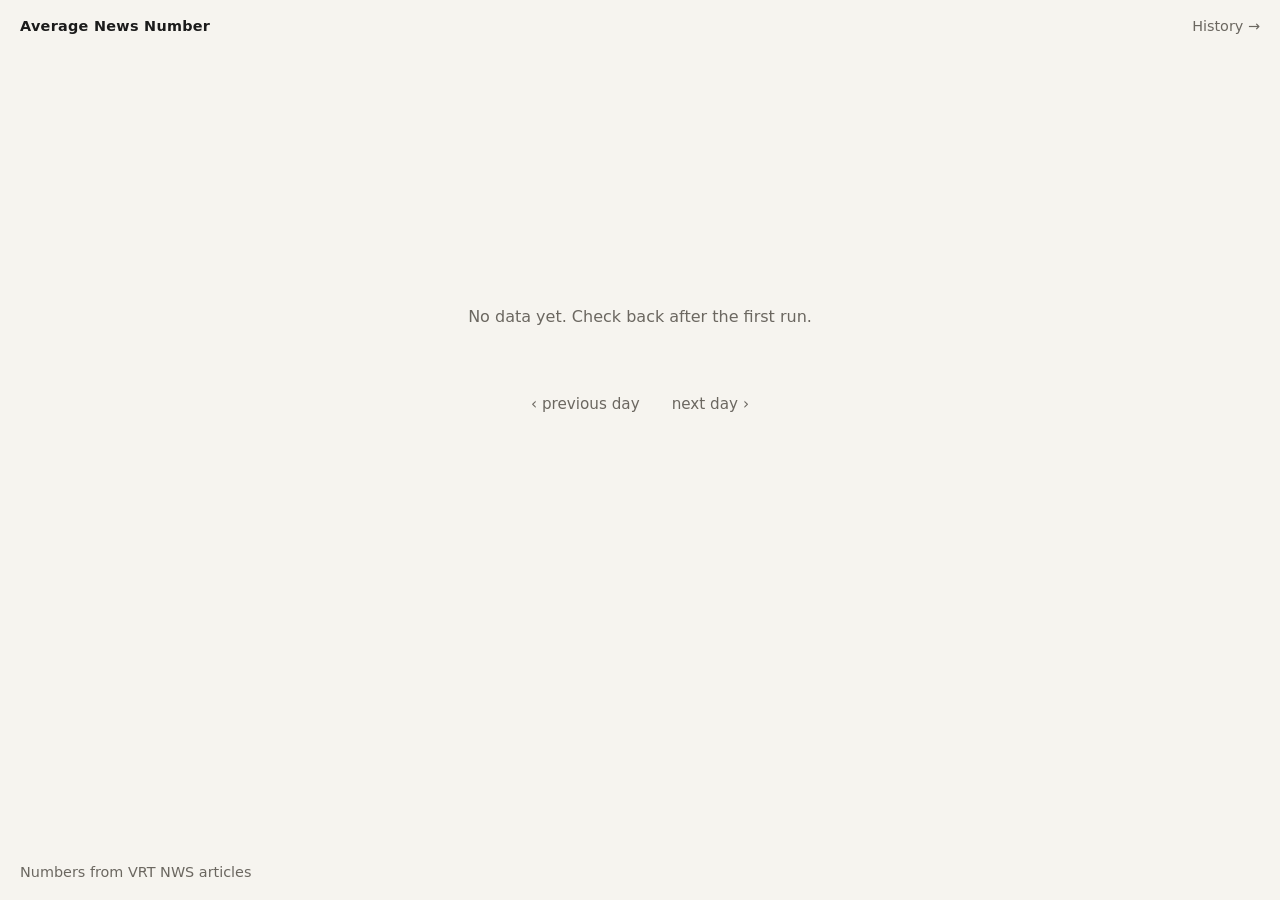
==== site/index.html @ bfc3933e "first commit" ====
<!doctype html>
<html lang="en">
<head>
  <meta charset="utf-8">
  <meta name="viewport" content="width=device-width, initial-scale=1">
  <title>Average News Number</title>
  <meta name="description" content="The average of every number mentioned in the VRT NWS news, day by day.">
  <link rel="icon" href="data:image/svg+xml,<svg xmlns='http://www.w3.org/2000/svg' viewBox='0 0 100 100'><text y='.9em' font-size='90'>#</text></svg>">
  <link rel="stylesheet" href="style.css">
</head>
<body>
  <header class="site">
    <a class="brand" href="./">Average News Number</a>
    <a href="history.html">History →</a>
  </header>

  <main>
    <section class="hero" aria-live="polite">
      <p class="label" id="label">Loading…</p>
      <div class="number-row">
        <p class="big-number tabular" id="mean"></p>
        <button class="info-button" id="info" type="button" aria-label="Where does this number come from?" title="Where does this number come from?" hidden>i</button>
      </div>
      <p class="median" id="median"></p>
      <nav class="day-nav" aria-label="Other days" id="day-nav" hidden>
        <a id="prev" href="#">‹ previous day</a>
        <a id="next" href="#">next day ›</a>
      </nav>
      <p class="today-note" id="today-note"></p>
    </section>
  </main>

  <footer class="site">
    <span>Numbers from <a href="https://www.vrt.be/vrtnws/nl/">VRT NWS</a> articles</span>
    <span id="updated"></span>
  </footer>

  <dialog id="dialog" aria-labelledby="dialog-title">
    <div class="dialog-head">
      <h2 id="dialog-title">Where does this number come from?</h2>
      <button class="close-button" id="close" type="button" aria-label="Close">×</button>
    </div>
    <div class="dialog-body" id="dialog-body"></div>
  </dialog>

  <script src="common.js"></script>
  <script>
    const $ = (id) => document.getElementById(id);

    function dayLink(day) {
      return day ? `?date=${day.date}` : "#";
    }

    function setNav(anchor, day) {
      anchor.href = dayLink(day);
      anchor.setAttribute("aria-disabled", day ? "false" : "true");
      anchor.tabIndex = day ? 0 : -1;
    }

    function explanation(day, isPartial) {
      return el("p", {},
        `Every news article published on VRT NWS ${isPartial ? "so far today" : `on ${formatDay(day.date)}`} is read once, as soon as it appears. ` +
        "Every number in its headline and text is collected: digits (12, 10.000, 3,5), Dutch and English number words " +
        "(drie, tweeëntwintig, honderd, twenty-one) and amounts such as “2 miljard”. ",
        el("strong", {}, `${formatNumber(day.numbers)} numbers from ${day.articles} articles`),
        ` give a mean (sum ÷ count) of ${formatNumber(day.mean)} and a median (the middle value) of ${formatNumber(day.median)}.`,
      );
    }

    async function openInfo(day, isPartial) {
      const body = $("dialog-body");
      body.replaceChildren(explanation(day, isPartial), el("p", {}, "Loading articles…"));
      $("dialog").showModal();
      try {
        const data = await loadDay(day.date);
        const list = el("ol", { class: "articles" });
        for (const article of data.articles) {
          const chips = el("div", { class: "chips" });
          if (article.numbers.length === 0) chips.append(el("span", { class: "chip none" }, "no numbers"));
          for (const n of article.numbers) {
            chips.append(el("span", { class: "chip", title: formatNumber(n.v) }, n.t));
          }
          list.append(el("li", {},
            el("div", { class: "meta" }, `${article.published ? formatTime(article.published) : ""} · ${article.numbers.length} numbers`),
            el("a", { class: "title", href: article.url, target: "_blank", rel: "noopener" }, article.title || article.url),
            chips,
          ));
        }
        body.replaceChildren(explanation(day, isPartial), list);
      } catch (error) {
        body.lastChild.textContent = "Could not load the articles for this day.";
      }
    }

    async function render() {
      let summary;
      try {
        summary = await loadSummary();
      } catch {
        $("label").textContent = "No data yet. Check back after the first run.";
        return;
      }

      const today = todayInBrussels();
      const days = summary.days.filter((d) => d.numbers > 0);
      const requested = new URLSearchParams(location.search).get("date");
      const complete = days.filter((d) => d.date < today);
      const day = days.find((d) => d.date === requested) || complete.at(-1) || days.at(-1);

      if (!day) {
        $("label").textContent = "No data yet. Check back after the first run.";
        return;
      }

      const isPartial = day.date >= today;
      const isLatest = day === complete.at(-1);
      $("label").textContent = isPartial
        ? "The average number in today’s VRT NWS news, so far"
        : `The average number in the VRT NWS news ${isLatest ? "yesterday, " : "on "}${formatDay(day.date)}`;

      const meanText = formatNumber(day.mean);
      $("mean").textContent = meanText;
      $("mean").style.setProperty("--big-size", `min(13rem, ${Math.round(150 / Math.max(meanText.length, 5))}vw)`);
      $("median").replaceChildren("median ", el("strong", { class: "tabular" }, formatNumber(day.median)));
      document.title = `${meanText} · Average News Number`;

      const index = days.indexOf(day);
      setNav($("prev"), days[index - 1]);
      setNav($("next"), days[index + 1]);
      $("day-nav").hidden = days.length < 2;

      const todayStats = days.find((d) => d.date === today);
      if (!isPartial && todayStats) {
        $("today-note").replaceChildren("Today so far: ", el("a", { href: `?date=${today}` }, formatNumber(todayStats.mean)));
      }

      $("info").hidden = false;
      $("info").onclick = () => openInfo(day, isPartial);
      if (summary.updated_at) {
        $("updated").textContent = `Last new article ${formatDay(summary.updated_at.slice(0, 10), { day: "numeric", month: "short" })}, ${formatTime(summary.updated_at)}`;
      }
    }

    $("close").onclick = () => $("dialog").close();
    $("dialog").addEventListener("click", (event) => {
      if (event.target === $("dialog")) $("dialog").close();
    });
    render();
  </script>
</body>
</html>
---- site/style.css ----
:root {
  --bg: #f6f4ef;
  --surface: #ffffff;
  --text: #1b1b1b;
  --muted: #6b6760;
  --line: #e2ded5;
  --accent: #d6402b;
  --chip: #efebe2;
  color-scheme: light;
}

@media (prefers-color-scheme: dark) {
  :root {
    --bg: #141414;
    --surface: #1e1e1e;
    --text: #f1eee8;
    --muted: #a19c93;
    --line: #333130;
    --accent: #ff6a52;
    --chip: #2a2826;
    color-scheme: dark;
  }
}

* { box-sizing: border-box; }

html, body { margin: 0; }

body {
  background: var(--bg);
  color: var(--text);
  font-family: system-ui, -apple-system, "Segoe UI", Roboto, sans-serif;
  line-height: 1.5;
  min-height: 100vh;
  display: flex;
  flex-direction: column;
}

a { color: inherit; }

.tabular { font-variant-numeric: tabular-nums; }

header.site, footer.site {
  display: flex;
  justify-content: space-between;
  align-items: center;
  gap: 1rem;
  padding: 1rem 1.25rem;
  font-size: 0.9rem;
  color: var(--muted);
}

header.site a, footer.site a { text-decoration: none; }
header.site a:hover, footer.site a:hover { color: var(--text); }
.brand { font-weight: 600; color: var(--text); letter-spacing: 0.02em; }

main {
  flex: 1;
  width: 100%;
  max-width: 64rem;
  margin: 0 auto;
  padding: 0 1rem 3rem;
}

/* --- index --------------------------------------------------------------- */

.hero {
  min-height: 70vh;
  display: flex;
  flex-direction: column;
  align-items: center;
  justify-content: center;
  text-align: center;
  gap: 0.75rem;
}

.hero .label {
  margin: 0;
  color: var(--muted);
  font-size: 1rem;
}

.big-number {
  margin: 0;
  font-weight: 700;
  line-height: 1;
  letter-spacing: -0.04em;
  font-size: var(--big-size, clamp(4rem, 22vw, 13rem));
  overflow-wrap: anywhere;
}

.number-row {
  display: inline-flex;
  align-items: flex-start;
  gap: 0.5rem;
  max-width: 100%;
}

.info-button {
  flex: none;
  width: 2.25rem;
  height: 2.25rem;
  margin-top: 0.4rem;
  border-radius: 50%;
  border: 1px solid var(--line);
  background: var(--surface);
  color: var(--muted);
  font: italic 600 1.1rem Georgia, serif;
  cursor: pointer;
}
.info-button:hover, .info-button:focus-visible { color: var(--accent); border-color: var(--accent); }

.median { margin: 0; font-size: 1.25rem; color: var(--muted); }
.median strong { color: var(--text); }

.day-nav {
  display: flex;
  align-items: center;
  gap: 1rem;
  margin-top: 1.5rem;
  color: var(--muted);
  font-size: 0.95rem;
}
.day-nav a { text-decoration: none; padding: 0.25rem 0.5rem; }
.day-nav a[aria-disabled="true"] { visibility: hidden; }

.today-note { margin: 0; font-size: 0.9rem; color: var(--muted); }

/* --- dialog -------------------------------------------------------------- */

dialog {
  width: min(48rem, calc(100vw - 2rem));
  max-height: calc(100vh - 2rem);
  padding: 0;
  border: 1px solid var(--line);
  border-radius: 12px;
  background: var(--surface);
  color: var(--text);
}
dialog::backdrop { background: rgb(0 0 0 / 0.45); }

.dialog-head {
  position: sticky;
  top: 0;
  display: flex;
  justify-content: space-between;
  align-items: center;
  gap: 1rem;
  padding: 1rem 1.25rem;
  background: var(--surface);
  border-bottom: 1px solid var(--line);
}
.dialog-head h2 { margin: 0; font-size: 1.1rem; }
.close-button {
  border: 0;
  background: none;
  color: var(--muted);
  font-size: 1.5rem;
  line-height: 1;
  cursor: pointer;
}

.dialog-body { padding: 1rem 1.25rem 1.5rem; }
.dialog-body > p { margin-top: 0; color: var(--muted); }

.articles { list-style: none; margin: 1.5rem 0 0; padding: 0; }
.articles li { padding: 0.9rem 0; border-top: 1px solid var(--line); }
.articles .meta { font-size: 0.8rem; color: var(--muted); }
.articles a.title { font-weight: 600; text-decoration: none; }
.articles a.title:hover { text-decoration: underline; }

.chips { display: flex; flex-wrap: wrap; gap: 0.3rem; margin-top: 0.45rem; }
.chip {
  padding: 0.05rem 0.5rem;
  border-radius: 999px;
  background: var(--chip);
  font-size: 0.8rem;
  font-variant-numeric: tabular-nums;
}
.chip.none { background: none; padding-left: 0; color: var(--muted); }

/* --- history ------------------------------------------------------------- */

h1.page-title { font-size: clamp(1.75rem, 5vw, 2.5rem); margin: 1.5rem 0 0.25rem; }
.lede { margin: 0 0 2rem; color: var(--muted); }

.records {
  display: grid;
  grid-template-columns: repeat(auto-fit, minmax(15rem, 1fr));
  gap: 1rem;
}

.record {
  margin: 0;
  padding: 1.1rem 1.25rem;
  border: 1px solid var(--line);
  border-radius: 12px;
  background: var(--surface);
  min-width: 0;
}
.record h2 {
  margin: 0;
  font-size: 0.8rem;
  font-weight: 600;
  text-transform: uppercase;
  letter-spacing: 0.06em;
  color: var(--muted);
}
.record .value {
  margin: 0.35rem 0;
  font-size: clamp(1.6rem, 5vw, 2.25rem);
  font-weight: 700;
  line-height: 1.15;
  overflow-wrap: anywhere;
}
.record .context { margin: 0; font-size: 0.9rem; color: var(--muted); }
.record .context a { color: var(--text); }

.table-wrap { overflow-x: auto; margin-top: 2.5rem; }
table { width: 100%; border-collapse: collapse; font-size: 0.95rem; }
th, td { padding: 0.55rem 0.75rem; text-align: right; border-bottom: 1px solid var(--line); white-space: nowrap; }
th:first-child, td:first-child { text-align: left; }
th { font-size: 0.8rem; font-weight: 600; color: var(--muted); text-transform: uppercase; letter-spacing: 0.05em; }
td a { text-decoration: none; }
td a:hover { text-decoration: underline; }
tr.partial td { color: var(--muted); }

.empty { color: var(--muted); text-align: center; padding: 4rem 0; }
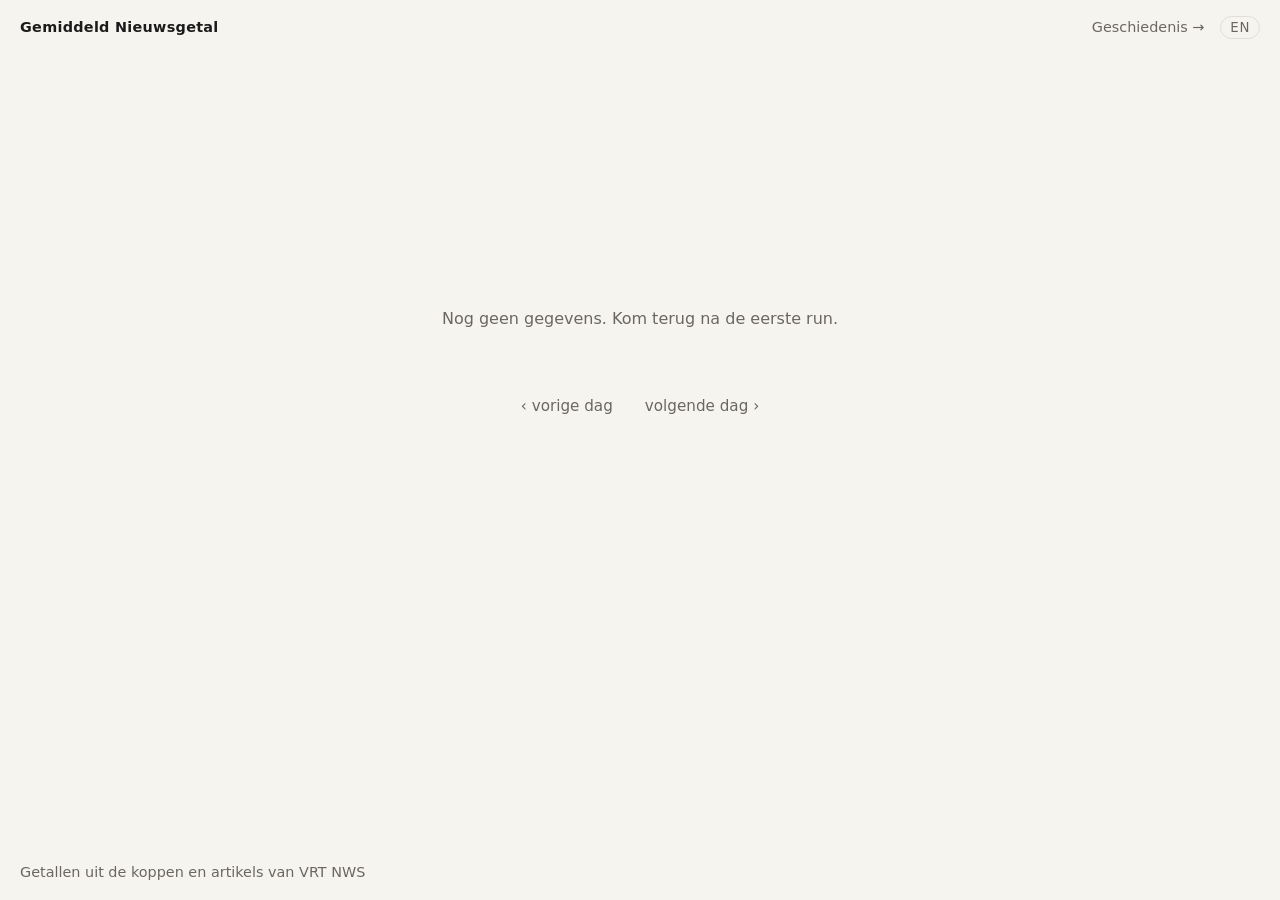
==== commit ec48c56c: "update" ====
--- a/site/index.html
+++ b/site/index.html
@@ -1,44 +1,47 @@
 <!doctype html>
-<html lang="en">
+<html lang="nl">
 <head>
   <meta charset="utf-8">
   <meta name="viewport" content="width=device-width, initial-scale=1">
-  <title>Average News Number</title>
-  <meta name="description" content="The average of every number mentioned in the VRT NWS news, day by day.">
+  <title>Gemiddeld Nieuwsgetal</title>
+  <meta name="description" content="Het gemiddelde van alle getallen in de koppen op de voorpagina van VRT NWS, dag per dag.">
   <link rel="icon" href="data:image/svg+xml,<svg xmlns='http://www.w3.org/2000/svg' viewBox='0 0 100 100'><text y='.9em' font-size='90'>#</text></svg>">
   <link rel="stylesheet" href="style.css">
 </head>
 <body>
   <header class="site">
-    <a class="brand" href="./">Average News Number</a>
-    <a href="history.html">History →</a>
+    <a class="brand" href="./" data-i18n="brand">Gemiddeld Nieuwsgetal</a>
+    <div class="header-links">
+      <a href="history.html" data-i18n="historyLink">Geschiedenis →</a>
+      <button class="lang-toggle" id="lang" type="button">EN</button>
+    </div>
   </header>
 
   <main>
     <section class="hero" aria-live="polite">
-      <p class="label" id="label">Loading…</p>
+      <p class="label" id="label" data-i18n="loading">Laden…</p>
       <div class="number-row">
         <p class="big-number tabular" id="mean"></p>
-        <button class="info-button" id="info" type="button" aria-label="Where does this number come from?" title="Where does this number come from?" hidden>i</button>
+        <button class="info-button" id="info" type="button" data-i18n-label="infoTitle" hidden>i</button>
       </div>
       <p class="median" id="median"></p>
-      <nav class="day-nav" aria-label="Other days" id="day-nav" hidden>
-        <a id="prev" href="#">‹ previous day</a>
-        <a id="next" href="#">next day ›</a>
+      <nav class="day-nav" id="day-nav" data-i18n-label="otherDays" hidden>
+        <a id="prev" href="#" data-i18n="prevDay">‹ vorige dag</a>
+        <a id="next" href="#" data-i18n="nextDay">volgende dag ›</a>
       </nav>
       <p class="today-note" id="today-note"></p>
     </section>
   </main>
 
   <footer class="site">
-    <span>Numbers from <a href="https://www.vrt.be/vrtnws/nl/">VRT NWS</a> articles</span>
+    <span><span data-i18n="footerSource">Getallen uit de koppen en artikels van</span> <a href="https://www.vrt.be/vrtnws/nl/">VRT NWS</a></span>
     <span id="updated"></span>
   </footer>
 
   <dialog id="dialog" aria-labelledby="dialog-title">
     <div class="dialog-head">
-      <h2 id="dialog-title">Where does this number come from?</h2>
-      <button class="close-button" id="close" type="button" aria-label="Close">×</button>
+      <h2 id="dialog-title" data-i18n="infoTitle">Waar komt dit getal vandaan?</h2>
+      <button class="close-button" id="close" type="button" data-i18n-label="close">×</button>
     </div>
     <div class="dialog-body" id="dialog-body"></div>
   </dialog>
@@ -47,82 +50,94 @@
   <script>
     const $ = (id) => document.getElementById(id);
 
-    function dayLink(day) {
-      return day ? `?date=${day.date}` : "#";
-    }
-
     function setNav(anchor, day) {
-      anchor.href = dayLink(day);
+      anchor.href = day ? `?date=${day.date}` : "#";
       anchor.setAttribute("aria-disabled", day ? "false" : "true");
       anchor.tabIndex = day ? 0 : -1;
     }
 
-    function explanation(day, isPartial) {
-      return el("p", {},
-        `Every news article published on VRT NWS ${isPartial ? "so far today" : `on ${formatDay(day.date)}`} is read once, as soon as it appears. ` +
-        "Every number in its headline and text is collected: digits (12, 10.000, 3,5), Dutch and English number words " +
-        "(drie, tweeëntwintig, honderd, twenty-one) and amounts such as “2 miljard”. ",
-        el("strong", {}, `${formatNumber(day.numbers)} numbers from ${day.articles} articles`),
-        ` give a mean (sum ÷ count) of ${formatNumber(day.mean)} and a median (the middle value) of ${formatNumber(day.median)}.`,
-      );
+    // One <li> per headline or article: time, link, and the numbers found in it.
+    function itemList(items, timeField) {
+      const list = el("ol", { class: "articles" });
+      for (const item of items) {
+        const chips = el("div", { class: "chips" });
+        if (item.numbers.length === 0) chips.append(el("span", { class: "chip none" }, t("noNumbers")));
+        for (const n of item.numbers) {
+          chips.append(el("span", { class: "chip", title: formatNumber(n.v) }, n.t));
+        }
+        const time = item[timeField] || item.first_seen;
+        list.append(el("li", {},
+          el("div", { class: "meta" }, `${time ? formatTime(time) : ""} · ${t("numbers", item.numbers.length)}`),
+          el("a", { class: "title", href: item.url, target: "_blank", rel: "noopener" }, item.title || item.url),
+          chips,
+        ));
+      }
+      return list;
     }
 
     async function openInfo(day, isPartial) {
+      const h = day.headlines;
+      const a = day.articles;
       const body = $("dialog-body");
-      body.replaceChildren(explanation(day, isPartial), el("p", {}, "Loading articles…"));
+      const status = el("p", {}, t("loadingDay"));
+      body.replaceChildren(
+        el("p", {},
+          t("headlinesExplained", isPartial, formatDay(day.date)),
+          el("strong", {}, t("headlinesTotals", t("numbers", h.numbers), h.count)),
+          t("statsSentence", formatNumber(h.mean), formatNumber(h.median)),
+        ),
+        status,
+      );
       $("dialog").showModal();
       try {
         const data = await loadDay(day.date);
-        const list = el("ol", { class: "articles" });
-        for (const article of data.articles) {
-          const chips = el("div", { class: "chips" });
-          if (article.numbers.length === 0) chips.append(el("span", { class: "chip none" }, "no numbers"));
-          for (const n of article.numbers) {
-            chips.append(el("span", { class: "chip", title: formatNumber(n.v) }, n.t));
-          }
-          list.append(el("li", {},
-            el("div", { class: "meta" }, `${article.published ? formatTime(article.published) : ""} · ${article.numbers.length} numbers`),
-            el("a", { class: "title", href: article.url, target: "_blank", rel: "noopener" }, article.title || article.url),
-            chips,
-          ));
-        }
-        body.replaceChildren(explanation(day, isPartial), list);
-      } catch (error) {
-        body.lastChild.textContent = "Could not load the articles for this day.";
+        const articles = a.numbers
+          ? [el("p", {}, t("articlesExplained", a.count, t("numbers", a.numbers), formatNumber(a.mean), formatNumber(a.median))),
+             itemList(data.articles || [], "published")]
+          : [el("p", {}, t("articlesNone"))];
+        status.replaceWith(
+          el("h3", {}, t("headlinesHeading")),
+          itemList(data.headlines || [], "first_seen"),
+          el("h3", {}, t("articlesHeading")),
+          ...articles,
+        );
+      } catch {
+        status.textContent = t("loadError");
       }
     }
 
     async function render() {
+      if ($("dialog").open) $("dialog").close();
       let summary;
       try {
         summary = await loadSummary();
       } catch {
-        $("label").textContent = "No data yet. Check back after the first run.";
+        $("label").textContent = t("noData");
         return;
       }
 
       const today = todayInBrussels();
-      const days = summary.days.filter((d) => d.numbers > 0);
+      const days = summary.days.filter((d) => d.headlines.numbers > 0);
       const requested = new URLSearchParams(location.search).get("date");
       const complete = days.filter((d) => d.date < today);
       const day = days.find((d) => d.date === requested) || complete.at(-1) || days.at(-1);
 
       if (!day) {
-        $("label").textContent = "No data yet. Check back after the first run.";
+        $("label").textContent = t("noData");
         return;
       }
 
       const isPartial = day.date >= today;
-      const isLatest = day === complete.at(-1);
+      const isYesterday = day === complete.at(-1);
       $("label").textContent = isPartial
-        ? "The average number in today’s VRT NWS news, so far"
-        : `The average number in the VRT NWS news ${isLatest ? "yesterday, " : "on "}${formatDay(day.date)}`;
+        ? t("labelToday")
+        : t(isYesterday ? "labelYesterday" : "labelDay", formatDay(day.date));
 
-      const meanText = formatNumber(day.mean);
+      const meanText = formatNumber(day.headlines.mean);
       $("mean").textContent = meanText;
       $("mean").style.setProperty("--big-size", `min(13rem, ${Math.round(150 / Math.max(meanText.length, 5))}vw)`);
-      $("median").replaceChildren("median ", el("strong", { class: "tabular" }, formatNumber(day.median)));
-      document.title = `${meanText} · Average News Number`;
+      $("median").replaceChildren(`${t("median")} `, el("strong", { class: "tabular" }, formatNumber(day.headlines.median)));
+      document.title = `${meanText} · ${t("brand")}`;
 
       const index = days.indexOf(day);
       setNav($("prev"), days[index - 1]);
@@ -130,14 +145,15 @@
       $("day-nav").hidden = days.length < 2;
 
       const todayStats = days.find((d) => d.date === today);
-      if (!isPartial && todayStats) {
-        $("today-note").replaceChildren("Today so far: ", el("a", { href: `?date=${today}` }, formatNumber(todayStats.mean)));
-      }
+      $("today-note").replaceChildren(...(!isPartial && todayStats
+        ? [t("todaySoFar"), el("a", { href: `?date=${today}` }, formatNumber(todayStats.headlines.mean))]
+        : []));
 
       $("info").hidden = false;
       $("info").onclick = () => openInfo(day, isPartial);
       if (summary.updated_at) {
-        $("updated").textContent = `Last new article ${formatDay(summary.updated_at.slice(0, 10), { day: "numeric", month: "short" })}, ${formatTime(summary.updated_at)}`;
+        const when = `${formatDay(summary.updated_at.slice(0, 10), { day: "numeric", month: "short" })}, ${formatTime(summary.updated_at)}`;
+        $("updated").textContent = t("lastUpdate", when);
       }
     }
 
@@ -145,7 +161,7 @@
     $("dialog").addEventListener("click", (event) => {
       if (event.target === $("dialog")) $("dialog").close();
     });
-    render();
+    setupLanguage(render);
   </script>
 </body>
 </html>
--- a/site/style.css
+++ b/site/style.css
@@ -54,6 +54,21 @@
 header.site a:hover, footer.site a:hover { color: var(--text); }
 .brand { font-weight: 600; color: var(--text); letter-spacing: 0.02em; }
 
+.header-links { display: flex; align-items: center; gap: 1rem; }
+
+.lang-toggle {
+  padding: 0.2rem 0.55rem;
+  border: 1px solid var(--line);
+  border-radius: 999px;
+  background: none;
+  color: var(--muted);
+  font: 600 0.75rem/1.4 inherit;
+  font-family: inherit;
+  letter-spacing: 0.06em;
+  cursor: pointer;
+}
+.lang-toggle:hover, .lang-toggle:focus-visible { color: var(--text); border-color: var(--muted); }
+
 main {
   flex: 1;
   width: 100%;
@@ -162,8 +177,10 @@
 
 .dialog-body { padding: 1rem 1.25rem 1.5rem; }
 .dialog-body > p { margin-top: 0; color: var(--muted); }
-
-.articles { list-style: none; margin: 1.5rem 0 0; padding: 0; }
+.dialog-body > h3 { margin: 2rem 0 0.75rem; font-size: 1rem; }
+.dialog-body > h3 + p { margin-bottom: 0; }
+
+.articles { list-style: none; margin: 1rem 0 0; padding: 0; }
 .articles li { padding: 0.9rem 0; border-top: 1px solid var(--line); }
 .articles .meta { font-size: 0.8rem; color: var(--muted); }
 .articles a.title { font-weight: 600; text-decoration: none; }
@@ -184,6 +201,10 @@
 h1.page-title { font-size: clamp(1.75rem, 5vw, 2.5rem); margin: 1.5rem 0 0.25rem; }
 .lede { margin: 0 0 2rem; color: var(--muted); }
 
+section + section { margin-top: 4rem; }
+.section-title { margin: 0 0 1rem; font-size: 1.35rem; }
+.section-title + .lede { margin-top: -0.5rem; }
+
 .records {
   display: grid;
   grid-template-columns: repeat(auto-fit, minmax(15rem, 1fr));
@@ -198,7 +219,7 @@
   background: var(--surface);
   min-width: 0;
 }
-.record h2 {
+.record h3 {
   margin: 0;
   font-size: 0.8rem;
   font-weight: 600;
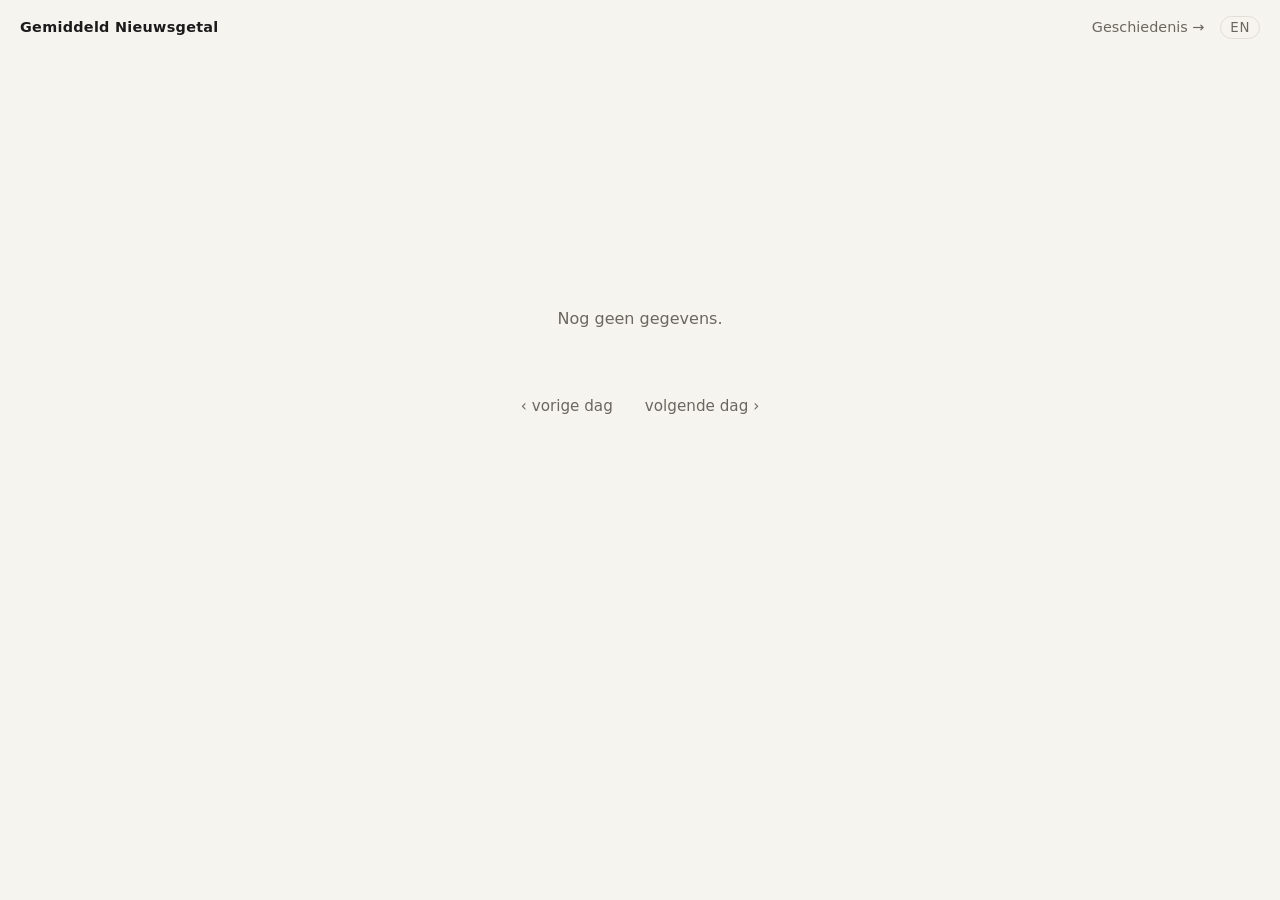
==== commit 05e07556: "shorter texts" ====
--- a/site/index.html
+++ b/site/index.html
@@ -4,7 +4,7 @@
   <meta charset="utf-8">
   <meta name="viewport" content="width=device-width, initial-scale=1">
   <title>Gemiddeld Nieuwsgetal</title>
-  <meta name="description" content="Het gemiddelde van alle getallen in de koppen op de voorpagina van VRT NWS, dag per dag.">
+  <meta name="description" content="Dagelijks gemiddeld nieuwsgetal.">
   <link rel="icon" href="data:image/svg+xml,<svg xmlns='http://www.w3.org/2000/svg' viewBox='0 0 100 100'><text y='.9em' font-size='90'>#</text></svg>">
   <link rel="stylesheet" href="style.css">
 </head>
@@ -34,7 +34,6 @@
   </main>
 
   <footer class="site">
-    <span><span data-i18n="footerSource">Getallen uit de koppen en artikels van</span> <a href="https://www.vrt.be/vrtnws/nl/">VRT NWS</a></span>
     <span id="updated"></span>
   </footer>
 
@@ -82,7 +81,9 @@
       const status = el("p", {}, t("loadingDay"));
       body.replaceChildren(
         el("p", {},
-          t("headlinesExplained", isPartial, formatDay(day.date)),
+          t("sourceBefore"),
+          el("a", { href: "https://www.vrt.be/vrtnws/nl/", target: "_blank", rel: "noopener" }, "VRT NWS"),
+          t("sourceAfter", isPartial, formatDay(day.date)),
           el("strong", {}, t("headlinesTotals", t("numbers", h.numbers), h.count)),
           t("statsSentence", formatNumber(h.mean), formatNumber(h.median)),
         ),
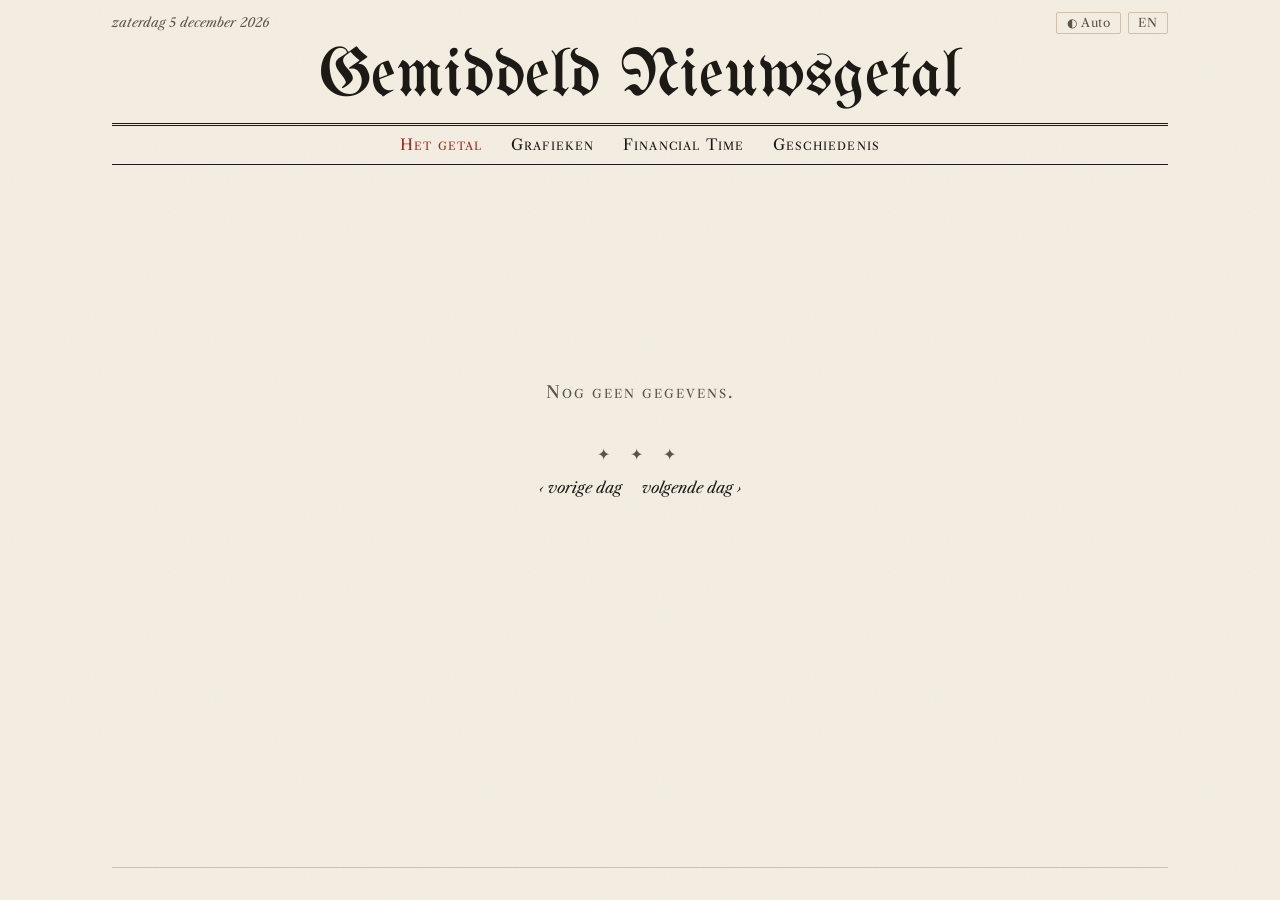
==== commit d7033d29: "update, add financial times" ====
--- a/site/index.html
+++ b/site/index.html
@@ -6,25 +6,24 @@
   <title>Gemiddeld Nieuwsgetal</title>
   <meta name="description" content="Dagelijks gemiddeld nieuwsgetal.">
   <link rel="icon" href="data:image/svg+xml,<svg xmlns='http://www.w3.org/2000/svg' viewBox='0 0 100 100'><text y='.9em' font-size='90'>#</text></svg>">
+  <script>try { var m = localStorage.getItem("theme"); if (m === "light" || m === "dark") document.documentElement.dataset.theme = m; } catch (e) {}</script>
+  <link rel="preconnect" href="https://fonts.googleapis.com">
+  <link rel="preconnect" href="https://fonts.gstatic.com" crossorigin>
+  <link rel="stylesheet" href="https://fonts.googleapis.com/css2?family=UnifrakturMaguntia&family=Playfair+Display:wght@700;900&family=Libre+Caslon+Text:ital,wght@0,400;0,700;1,400&display=swap">
   <link rel="stylesheet" href="style.css">
 </head>
-<body>
-  <header class="site">
-    <a class="brand" href="./" data-i18n="brand">Gemiddeld Nieuwsgetal</a>
-    <div class="header-links">
-      <a href="history.html" data-i18n="historyLink">Geschiedenis →</a>
-      <button class="lang-toggle" id="lang" type="button">EN</button>
-    </div>
-  </header>
+<body data-page="index">
+  <header class="masthead" id="masthead"></header>
 
   <main>
     <section class="hero" aria-live="polite">
-      <p class="label" id="label" data-i18n="loading">Laden…</p>
+      <p class="kicker" id="label" data-i18n="loading">Laden…</p>
       <div class="number-row">
-        <p class="big-number tabular" id="mean"></p>
+        <p class="big-number" id="mean"></p>
         <button class="info-button" id="info" type="button" data-i18n-label="infoTitle" hidden>i</button>
       </div>
       <p class="median" id="median"></p>
+      <p class="ornament" aria-hidden="true">✦ ✦ ✦</p>
       <nav class="day-nav" id="day-nav" data-i18n-label="otherDays" hidden>
         <a id="prev" href="#" data-i18n="prevDay">‹ vorige dag</a>
         <a id="next" href="#" data-i18n="nextDay">volgende dag ›</a>
@@ -59,16 +58,11 @@
     function itemList(items, timeField) {
       const list = el("ol", { class: "articles" });
       for (const item of items) {
-        const chips = el("div", { class: "chips" });
-        if (item.numbers.length === 0) chips.append(el("span", { class: "chip none" }, t("noNumbers")));
-        for (const n of item.numbers) {
-          chips.append(el("span", { class: "chip", title: formatNumber(n.v) }, n.t));
-        }
         const time = item[timeField] || item.first_seen;
         list.append(el("li", {},
           el("div", { class: "meta" }, `${time ? formatTime(time) : ""} · ${t("numbers", item.numbers.length)}`),
           el("a", { class: "title", href: item.url, target: "_blank", rel: "noopener" }, item.title || item.url),
-          chips,
+          numberList(item.numbers),
         ));
       }
       return list;
@@ -136,7 +130,7 @@
 
       const meanText = formatNumber(day.headlines.mean);
       $("mean").textContent = meanText;
-      $("mean").style.setProperty("--big-size", `min(13rem, ${Math.round(150 / Math.max(meanText.length, 5))}vw)`);
+      $("mean").style.setProperty("--big-size", `min(12rem, ${Math.round(140 / Math.max(meanText.length, 5))}vw)`);
       $("median").replaceChildren(`${t("median")} `, el("strong", { class: "tabular" }, formatNumber(day.headlines.median)));
       document.title = `${meanText} · ${t("brand")}`;
 
@@ -162,7 +156,7 @@
     $("dialog").addEventListener("click", (event) => {
       if (event.target === $("dialog")) $("dialog").close();
     });
-    setupLanguage(render);
+    setupPage(render);
   </script>
 </body>
 </html>
--- a/site/style.css
+++ b/site/style.css
@@ -1,145 +1,264 @@
+/* An old newspaper: paper, ink, rules and serif type. Light/dark follows the
+   system unless the reader picks one ([data-theme] on <html>). */
+
 :root {
-  --bg: #f6f4ef;
-  --surface: #ffffff;
-  --text: #1b1b1b;
-  --muted: #6b6760;
-  --line: #e2ded5;
-  --accent: #d6402b;
-  --chip: #efebe2;
+  --paper: #f4efe3;
+  --paper-2: #f9f5eb;
+  --ink: #1d1a16;
+  --ink-2: #5c5447;
+  --hairline: #cdc3ad;
+  --accent: #a8281f;
+  --series-1: #2b5f9e;
+  --series-2: #c0392b;
+  --grid: rgb(29 26 22 / 0.1);
+  --grain-opacity: 0.07;
+  --serif: "Libre Caslon Text", Georgia, "Times New Roman", serif;
+  --display: "Playfair Display", Georgia, serif;
+  --blackletter: "UnifrakturMaguntia", "Playfair Display", Georgia, serif;
   color-scheme: light;
 }
 
 @media (prefers-color-scheme: dark) {
-  :root {
-    --bg: #141414;
-    --surface: #1e1e1e;
-    --text: #f1eee8;
-    --muted: #a19c93;
-    --line: #333130;
-    --accent: #ff6a52;
-    --chip: #2a2826;
+  :root:not([data-theme="light"]) {
+    --paper: #1b1916;
+    --paper-2: #23201b;
+    --ink: #ebe3d2;
+    --ink-2: #a99f8c;
+    --hairline: #3c372f;
+    --accent: #e0574c;
+    --series-1: #5b8fd6;
+    --series-2: #e0574c;
+    --grid: rgb(235 227 210 / 0.1);
+    --grain-opacity: 0.25;
     color-scheme: dark;
   }
 }
 
+:root[data-theme="dark"] {
+  --paper: #1b1916;
+  --paper-2: #23201b;
+  --ink: #ebe3d2;
+  --ink-2: #a99f8c;
+  --hairline: #3c372f;
+  --accent: #e0574c;
+  --series-1: #5b8fd6;
+  --series-2: #e0574c;
+  --grid: rgb(235 227 210 / 0.1);
+  --grain-opacity: 0.25;
+  color-scheme: dark;
+}
+
 * { box-sizing: border-box; }
 
 html, body { margin: 0; }
 
 body {
-  background: var(--bg);
-  color: var(--text);
-  font-family: system-ui, -apple-system, "Segoe UI", Roboto, sans-serif;
-  line-height: 1.5;
+  position: relative;
   min-height: 100vh;
   display: flex;
   flex-direction: column;
-}
-
-a { color: inherit; }
-
-.tabular { font-variant-numeric: tabular-nums; }
-
-header.site, footer.site {
+  background: var(--paper);
+  color: var(--ink);
+  font-family: var(--serif);
+  line-height: 1.55;
+}
+
+/* Paper grain */
+body::before {
+  content: "";
+  position: fixed;
+  inset: 0;
+  z-index: -1;
+  pointer-events: none;
+  opacity: var(--grain-opacity);
+  background-image: url("data:image/svg+xml,%3Csvg xmlns='http://www.w3.org/2000/svg' width='180' height='180'%3E%3Cfilter id='n'%3E%3CfeTurbulence type='fractalNoise' baseFrequency='.85' numOctaves='3' stitchTiles='stitch'/%3E%3CfeColorMatrix values='0 0 0 0 .3  0 0 0 0 .25  0 0 0 0 .18  0 0 0 .55 0'/%3E%3C/filter%3E%3Crect width='100%25' height='100%25' filter='url(%23n)'/%3E%3C/svg%3E");
+}
+
+a { color: inherit; text-decoration-thickness: 1px; text-underline-offset: 0.15em; }
+a:hover { color: var(--accent); }
+
+.tabular { font-variant-numeric: lining-nums tabular-nums; }
+
+button { font-family: inherit; color: inherit; }
+
+/* --- masthead ------------------------------------------------------------ */
+
+.masthead {
+  width: 100%;
+  max-width: 68rem;
+  margin: 0 auto;
+  padding: 0.75rem 1rem 0;
+}
+
+.masthead-top {
   display: flex;
   justify-content: space-between;
   align-items: center;
   gap: 1rem;
-  padding: 1rem 1.25rem;
-  font-size: 0.9rem;
-  color: var(--muted);
-}
-
-header.site a, footer.site a { text-decoration: none; }
-header.site a:hover, footer.site a:hover { color: var(--text); }
-.brand { font-weight: 600; color: var(--text); letter-spacing: 0.02em; }
-
-.header-links { display: flex; align-items: center; gap: 1rem; }
-
-.lang-toggle {
-  padding: 0.2rem 0.55rem;
-  border: 1px solid var(--line);
-  border-radius: 999px;
+  font-size: 0.8rem;
+  color: var(--ink-2);
+  font-style: italic;
+}
+
+.controls { display: flex; gap: 0.4rem; font-style: normal; }
+
+.control {
+  padding: 0.15rem 0.6rem;
+  border: 1px solid var(--hairline);
+  border-radius: 2px;
   background: none;
-  color: var(--muted);
-  font: 600 0.75rem/1.4 inherit;
-  font-family: inherit;
-  letter-spacing: 0.06em;
+  font-size: 0.75rem;
+  letter-spacing: 0.05em;
   cursor: pointer;
 }
-.lang-toggle:hover, .lang-toggle:focus-visible { color: var(--text); border-color: var(--muted); }
+.control:hover, .control:focus-visible { border-color: var(--ink); }
+
+.nameplate {
+  display: block;
+  margin: 0.4rem 0 0;
+  text-align: center;
+  font-family: var(--blackletter);
+  font-weight: 400;
+  font-size: clamp(2.2rem, 8vw, 4.25rem);
+  line-height: 1.1;
+  text-decoration: none;
+}
+.nameplate:hover { color: inherit; }
+
+.sections {
+  display: flex;
+  flex-wrap: wrap;
+  justify-content: center;
+  gap: 0.25rem 1.75rem;
+  margin-top: 0.5rem;
+  padding: 0.45rem 0;
+  border-top: 3px double var(--ink);
+  border-bottom: 1px solid var(--ink);
+  font-variant: small-caps;
+  letter-spacing: 0.08em;
+  font-size: 0.95rem;
+}
+.sections a { text-decoration: none; }
+.sections a[aria-current="page"] { color: var(--accent); }
 
 main {
   flex: 1;
   width: 100%;
-  max-width: 64rem;
+  max-width: 68rem;
   margin: 0 auto;
   padding: 0 1rem 3rem;
 }
 
-/* --- index --------------------------------------------------------------- */
+footer.site {
+  max-width: 66rem;
+  width: calc(100% - 2rem);
+  margin: 0 auto;
+  padding: 0.75rem 0 1.25rem;
+  border-top: 1px solid var(--hairline);
+  font-size: 0.8rem;
+  font-style: italic;
+  color: var(--ink-2);
+}
+
+/* --- the number ---------------------------------------------------------- */
 
 .hero {
-  min-height: 70vh;
+  min-height: 62vh;
   display: flex;
   flex-direction: column;
   align-items: center;
   justify-content: center;
   text-align: center;
-  gap: 0.75rem;
-}
-
-.hero .label {
+  gap: 0.6rem;
+  padding: 2rem 0;
+}
+
+.kicker {
   margin: 0;
-  color: var(--muted);
-  font-size: 1rem;
+  font-variant: small-caps;
+  letter-spacing: 0.12em;
+  font-size: 1.05rem;
+  color: var(--ink-2);
 }
 
 .big-number {
   margin: 0;
-  font-weight: 700;
+  font-family: var(--display);
+  font-weight: 900;
+  font-variant-numeric: lining-nums;
   line-height: 1;
-  letter-spacing: -0.04em;
-  font-size: var(--big-size, clamp(4rem, 22vw, 13rem));
+  letter-spacing: -0.02em;
+  font-size: var(--big-size, clamp(4rem, 20vw, 12rem));
   overflow-wrap: anywhere;
 }
 
-.number-row {
-  display: inline-flex;
-  align-items: flex-start;
-  gap: 0.5rem;
-  max-width: 100%;
-}
+.number-row { display: inline-flex; align-items: flex-start; gap: 0.5rem; max-width: 100%; }
 
 .info-button {
   flex: none;
-  width: 2.25rem;
-  height: 2.25rem;
-  margin-top: 0.4rem;
+  width: 2rem;
+  height: 2rem;
+  margin-top: 0.3rem;
+  border: 1px solid var(--ink);
   border-radius: 50%;
-  border: 1px solid var(--line);
-  background: var(--surface);
-  color: var(--muted);
-  font: italic 600 1.1rem Georgia, serif;
+  background: var(--paper-2);
+  font: italic 700 1rem var(--display);
   cursor: pointer;
 }
 .info-button:hover, .info-button:focus-visible { color: var(--accent); border-color: var(--accent); }
 
-.median { margin: 0; font-size: 1.25rem; color: var(--muted); }
-.median strong { color: var(--text); }
+.median { margin: 0; font-size: 1.3rem; font-style: italic; color: var(--ink-2); }
+.median strong { font-style: normal; color: var(--ink); }
+
+.ornament { margin: 0.5rem 0 0; color: var(--ink-2); letter-spacing: 0.5em; }
 
 .day-nav {
   display: flex;
   align-items: center;
-  gap: 1rem;
-  margin-top: 1.5rem;
-  color: var(--muted);
+  gap: 1.25rem;
   font-size: 0.95rem;
-}
-.day-nav a { text-decoration: none; padding: 0.25rem 0.5rem; }
+  font-style: italic;
+}
+.day-nav a { text-decoration: none; }
 .day-nav a[aria-disabled="true"] { visibility: hidden; }
 
-.today-note { margin: 0; font-size: 0.9rem; color: var(--muted); }
+.today-note { margin: 0; font-size: 0.95rem; color: var(--ink-2); }
+
+/* --- headings & article lists -------------------------------------------- */
+
+h1.page-title {
+  margin: 1.75rem 0 0.25rem;
+  font-family: var(--display);
+  font-weight: 900;
+  font-size: clamp(2rem, 6vw, 3rem);
+  line-height: 1.1;
+}
+
+.lede { margin: 0 0 1.75rem; font-style: italic; color: var(--ink-2); max-width: 46rem; }
+
+section + section { margin-top: 3.5rem; }
+
+.section-title {
+  margin: 0 0 1rem;
+  padding-bottom: 0.3rem;
+  border-bottom: 1px solid var(--ink);
+  font-family: var(--display);
+  font-weight: 700;
+  font-size: 1.5rem;
+}
+.section-title + .lede { margin-top: -0.25rem; }
+
+.articles { list-style: none; margin: 0.75rem 0 0; padding: 0; }
+.articles li { padding: 0.8rem 0; border-top: 1px solid var(--hairline); }
+.articles .meta { font-size: 0.78rem; font-variant: small-caps; letter-spacing: 0.06em; color: var(--ink-2); }
+.articles a.title { font-family: var(--display); font-weight: 700; font-size: 1.05rem; text-decoration: none; }
+.articles a.title:hover { text-decoration: underline; }
+
+/* Numbers are plain text with real separators, so they stay apart when copied. */
+.nums { margin: 0.3rem 0 0; font-size: 0.9rem; line-height: 1.7; }
+.nums .num { font-variant-numeric: lining-nums; white-space: nowrap; }
+.nums .sep { color: var(--ink-2); }
+.nums.none { font-style: italic; color: var(--ink-2); }
 
 /* --- dialog -------------------------------------------------------------- */
 
@@ -147,12 +266,12 @@
   width: min(48rem, calc(100vw - 2rem));
   max-height: calc(100vh - 2rem);
   padding: 0;
-  border: 1px solid var(--line);
-  border-radius: 12px;
-  background: var(--surface);
-  color: var(--text);
-}
-dialog::backdrop { background: rgb(0 0 0 / 0.45); }
+  border: 3px double var(--ink);
+  border-radius: 0;
+  background: var(--paper-2);
+  color: var(--ink);
+}
+dialog::backdrop { background: rgb(0 0 0 / 0.5); }
 
 .dialog-head {
   position: sticky;
@@ -161,89 +280,118 @@
   justify-content: space-between;
   align-items: center;
   gap: 1rem;
-  padding: 1rem 1.25rem;
-  background: var(--surface);
-  border-bottom: 1px solid var(--line);
-}
-.dialog-head h2 { margin: 0; font-size: 1.1rem; }
-.close-button {
-  border: 0;
-  background: none;
-  color: var(--muted);
-  font-size: 1.5rem;
-  line-height: 1;
-  cursor: pointer;
-}
+  padding: 0.9rem 1.25rem;
+  background: var(--paper-2);
+  border-bottom: 1px solid var(--ink);
+}
+.dialog-head h2 { margin: 0; font-family: var(--display); font-size: 1.25rem; }
+.close-button { border: 0; background: none; font-size: 1.6rem; line-height: 1; cursor: pointer; }
+.close-button:hover { color: var(--accent); }
 
 .dialog-body { padding: 1rem 1.25rem 1.5rem; }
-.dialog-body > p { margin-top: 0; color: var(--muted); }
-.dialog-body > h3 { margin: 2rem 0 0.75rem; font-size: 1rem; }
-.dialog-body > h3 + p { margin-bottom: 0; }
-
-.articles { list-style: none; margin: 1rem 0 0; padding: 0; }
-.articles li { padding: 0.9rem 0; border-top: 1px solid var(--line); }
-.articles .meta { font-size: 0.8rem; color: var(--muted); }
-.articles a.title { font-weight: 600; text-decoration: none; }
-.articles a.title:hover { text-decoration: underline; }
-
-.chips { display: flex; flex-wrap: wrap; gap: 0.3rem; margin-top: 0.45rem; }
-.chip {
-  padding: 0.05rem 0.5rem;
-  border-radius: 999px;
-  background: var(--chip);
-  font-size: 0.8rem;
-  font-variant-numeric: tabular-nums;
-}
-.chip.none { background: none; padding-left: 0; color: var(--muted); }
-
-/* --- history ------------------------------------------------------------- */
-
-h1.page-title { font-size: clamp(1.75rem, 5vw, 2.5rem); margin: 1.5rem 0 0.25rem; }
-.lede { margin: 0 0 2rem; color: var(--muted); }
-
-section + section { margin-top: 4rem; }
-.section-title { margin: 0 0 1rem; font-size: 1.35rem; }
-.section-title + .lede { margin-top: -0.5rem; }
+.dialog-body > p { margin-top: 0; }
+.dialog-body > h3 {
+  margin: 1.75rem 0 0.25rem;
+  font-family: var(--display);
+  font-size: 1.1rem;
+  border-bottom: 1px solid var(--ink);
+}
+.dialog-body > h3 + p { margin: 0.5rem 0 0; color: var(--ink-2); font-style: italic; }
+
+/* --- records & tables ---------------------------------------------------- */
 
 .records {
   display: grid;
-  grid-template-columns: repeat(auto-fit, minmax(15rem, 1fr));
-  gap: 1rem;
+  grid-template-columns: repeat(auto-fit, minmax(14rem, 1fr));
+  border-top: 1px solid var(--hairline);
+  border-left: 1px solid var(--hairline);
 }
 
 .record {
   margin: 0;
-  padding: 1.1rem 1.25rem;
-  border: 1px solid var(--line);
-  border-radius: 12px;
-  background: var(--surface);
+  padding: 1rem 1.15rem;
+  border-right: 1px solid var(--hairline);
+  border-bottom: 1px solid var(--hairline);
   min-width: 0;
 }
 .record h3 {
   margin: 0;
   font-size: 0.8rem;
-  font-weight: 600;
-  text-transform: uppercase;
-  letter-spacing: 0.06em;
-  color: var(--muted);
+  font-weight: 400;
+  font-variant: small-caps;
+  letter-spacing: 0.1em;
+  color: var(--ink-2);
 }
 .record .value {
-  margin: 0.35rem 0;
-  font-size: clamp(1.6rem, 5vw, 2.25rem);
-  font-weight: 700;
+  margin: 0.25rem 0;
+  font-family: var(--display);
+  font-weight: 900;
+  font-size: clamp(1.5rem, 4.5vw, 2.1rem);
+  font-variant-numeric: lining-nums;
   line-height: 1.15;
   overflow-wrap: anywhere;
 }
-.record .context { margin: 0; font-size: 0.9rem; color: var(--muted); }
-.record .context a { color: var(--text); }
-
-.table-wrap { overflow-x: auto; margin-top: 2.5rem; }
-table { width: 100%; border-collapse: collapse; font-size: 0.95rem; }
-th, td { padding: 0.55rem 0.75rem; text-align: right; border-bottom: 1px solid var(--line); white-space: nowrap; }
+.record .context { margin: 0; font-size: 0.88rem; color: var(--ink-2); }
+.record .context a { color: var(--ink); }
+.record.lost .value { color: var(--series-2); }
+.record.gained .value { color: var(--series-1); }
+
+.table-wrap { overflow-x: auto; margin-top: 2rem; }
+table { width: 100%; border-collapse: collapse; font-size: 0.92rem; }
+th, td { padding: 0.5rem 0.7rem; text-align: right; white-space: nowrap; }
 th:first-child, td:first-child { text-align: left; }
-th { font-size: 0.8rem; font-weight: 600; color: var(--muted); text-transform: uppercase; letter-spacing: 0.05em; }
+thead th {
+  border-top: 1px solid var(--ink);
+  border-bottom: 1px solid var(--ink);
+  font-weight: 400;
+  font-variant: small-caps;
+  letter-spacing: 0.08em;
+  color: var(--ink-2);
+}
+tbody td { border-bottom: 1px solid var(--hairline); font-variant-numeric: lining-nums tabular-nums; }
 td a { text-decoration: none; }
 td a:hover { text-decoration: underline; }
-tr.partial td { color: var(--muted); }
-
-.empty { color: var(--muted); text-align: center; padding: 4rem 0; }
+tr.partial td { color: var(--ink-2); font-style: italic; }
+
+/* --- charts -------------------------------------------------------------- */
+
+.figure-grid {
+  display: grid;
+  grid-template-columns: repeat(auto-fit, minmax(min(100%, 30rem), 1fr));
+  gap: 2rem 2.5rem;
+}
+
+figure.chart { margin: 0; min-width: 0; }
+figure.chart h3 { margin: 0; font-family: var(--display); font-size: 1.15rem; }
+figure.chart .note { margin: 0.1rem 0 0.75rem; font-size: 0.85rem; font-style: italic; color: var(--ink-2); }
+.chart-box { position: relative; height: 18rem; }
+.chart-empty { margin: 2rem 0; font-style: italic; color: var(--ink-2); }
+
+/* --- financial time ------------------------------------------------------ */
+
+.money-list { list-style: none; margin: 0.5rem 0 0; padding: 0; }
+.money-list li {
+  display: grid;
+  grid-template-columns: minmax(7rem, auto) 1fr;
+  gap: 0.25rem 1.25rem;
+  padding: 0.8rem 0;
+  border-top: 1px solid var(--hairline);
+}
+.money-list .amount { font-family: var(--display); font-weight: 900; font-size: 1.15rem; font-variant-numeric: lining-nums; }
+.money-list .lost .amount { color: var(--series-2); }
+.money-list .gained .amount { color: var(--series-1); }
+.money-list .original { display: block; font-family: var(--serif); font-weight: 400; font-size: 0.78rem; color: var(--ink-2); }
+.money-list blockquote { margin: 0; font-size: 0.92rem; }
+.money-list mark { background: none; color: inherit; font-weight: 700; text-decoration: underline; text-decoration-color: var(--accent); }
+.money-list .source { display: block; margin-top: 0.2rem; font-size: 0.8rem; color: var(--ink-2); }
+
+details.neutral { margin-top: 1.5rem; }
+details.neutral summary { cursor: pointer; font-style: italic; color: var(--ink-2); }
+
+.empty { color: var(--ink-2); font-style: italic; text-align: center; padding: 3rem 0; }
+
+@media (max-width: 34rem) {
+  .money-list li { grid-template-columns: 1fr; }
+  .masthead-top .dateline { display: none; }
+  .masthead-top { justify-content: flex-end; }
+}
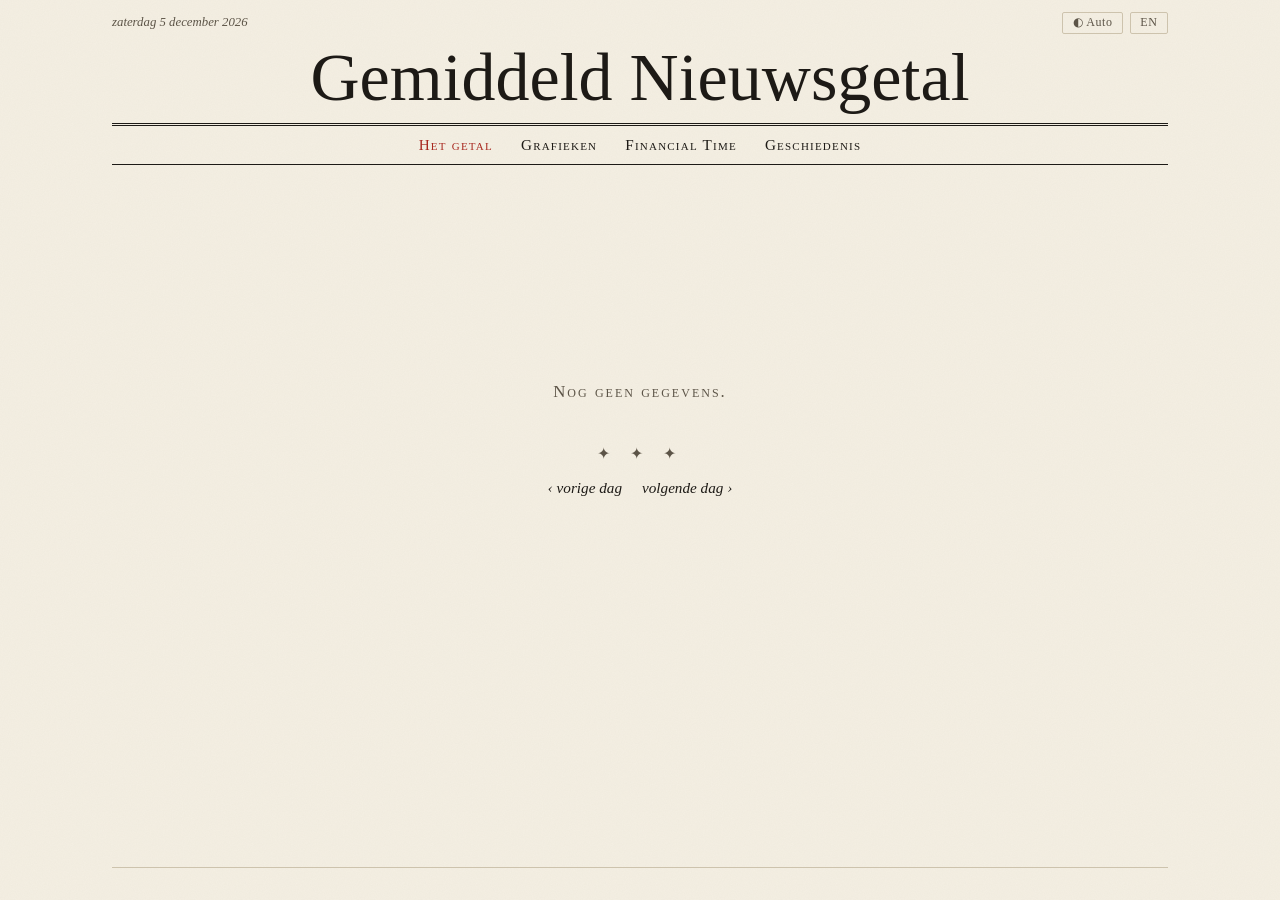
==== commit 45938a7a: "update" ====
--- a/site/index.html
+++ b/site/index.html
@@ -7,9 +7,7 @@
   <meta name="description" content="Dagelijks gemiddeld nieuwsgetal.">
   <link rel="icon" href="data:image/svg+xml,<svg xmlns='http://www.w3.org/2000/svg' viewBox='0 0 100 100'><text y='.9em' font-size='90'>#</text></svg>">
   <script>try { var m = localStorage.getItem("theme"); if (m === "light" || m === "dark") document.documentElement.dataset.theme = m; } catch (e) {}</script>
-  <link rel="preconnect" href="https://fonts.googleapis.com">
-  <link rel="preconnect" href="https://fonts.gstatic.com" crossorigin>
-  <link rel="stylesheet" href="https://fonts.googleapis.com/css2?family=UnifrakturMaguntia&family=Playfair+Display:wght@700;900&family=Libre+Caslon+Text:ital,wght@0,400;0,700;1,400&display=swap">
+  <link rel="stylesheet" href="fonts.css">
   <link rel="stylesheet" href="style.css">
 </head>
 <body data-page="index">
--- a/site/fonts.css
+++ b/site/fonts.css
@@ -0,0 +1,84 @@
+/* Fonts from Google Fonts (SIL Open Font License), served locally. Latin and Latin Extended only. */
+
+@font-face {
+  font-family: 'Libre Caslon Text';
+  font-style: italic;
+  font-weight: 400;
+  font-display: swap;
+  src: url(fonts/libre-caslon-text-400-italic-latin-ext.woff2) format('woff2');
+  unicode-range: U+0100-02BA, U+02BD-02C5, U+02C7-02CC, U+02CE-02D7, U+02DD-02FF, U+0304, U+0308, U+0329, U+1D00-1DBF, U+1E00-1E9F, U+1EF2-1EFF, U+2020, U+20A0-20AB, U+20AD-20C4, U+2113, U+2C60-2C7F, U+A720-A7FF;
+}
+
+@font-face {
+  font-family: 'Libre Caslon Text';
+  font-style: italic;
+  font-weight: 400;
+  font-display: swap;
+  src: url(fonts/libre-caslon-text-400-italic-latin.woff2) format('woff2');
+  unicode-range: U+0000-00FF, U+0131, U+0152-0153, U+02BB-02BC, U+02C6, U+02DA, U+02DC, U+0304, U+0308, U+0329, U+2000-206F, U+20AC, U+2122, U+2191, U+2193, U+2212, U+2215, U+FEFF, U+FFFD;
+}
+
+@font-face {
+  font-family: 'Libre Caslon Text';
+  font-style: normal;
+  font-weight: 400;
+  font-display: swap;
+  src: url(fonts/libre-caslon-text-400-latin-ext.woff2) format('woff2');
+  unicode-range: U+0100-02BA, U+02BD-02C5, U+02C7-02CC, U+02CE-02D7, U+02DD-02FF, U+0304, U+0308, U+0329, U+1D00-1DBF, U+1E00-1E9F, U+1EF2-1EFF, U+2020, U+20A0-20AB, U+20AD-20C4, U+2113, U+2C60-2C7F, U+A720-A7FF;
+}
+
+@font-face {
+  font-family: 'Libre Caslon Text';
+  font-style: normal;
+  font-weight: 400;
+  font-display: swap;
+  src: url(fonts/libre-caslon-text-400-latin.woff2) format('woff2');
+  unicode-range: U+0000-00FF, U+0131, U+0152-0153, U+02BB-02BC, U+02C6, U+02DA, U+02DC, U+0304, U+0308, U+0329, U+2000-206F, U+20AC, U+2122, U+2191, U+2193, U+2212, U+2215, U+FEFF, U+FFFD;
+}
+
+@font-face {
+  font-family: 'Libre Caslon Text';
+  font-style: normal;
+  font-weight: 700;
+  font-display: swap;
+  src: url(fonts/libre-caslon-text-700-latin-ext.woff2) format('woff2');
+  unicode-range: U+0100-02BA, U+02BD-02C5, U+02C7-02CC, U+02CE-02D7, U+02DD-02FF, U+0304, U+0308, U+0329, U+1D00-1DBF, U+1E00-1E9F, U+1EF2-1EFF, U+2020, U+20A0-20AB, U+20AD-20C4, U+2113, U+2C60-2C7F, U+A720-A7FF;
+}
+
+@font-face {
+  font-family: 'Libre Caslon Text';
+  font-style: normal;
+  font-weight: 700;
+  font-display: swap;
+  src: url(fonts/libre-caslon-text-700-latin.woff2) format('woff2');
+  unicode-range: U+0000-00FF, U+0131, U+0152-0153, U+02BB-02BC, U+02C6, U+02DA, U+02DC, U+0304, U+0308, U+0329, U+2000-206F, U+20AC, U+2122, U+2191, U+2193, U+2212, U+2215, U+FEFF, U+FFFD;
+}
+
+@font-face {
+  font-family: 'Playfair Display';
+  font-style: normal;
+  font-weight: 700 900;
+  font-display: swap;
+  src: url(fonts/playfair-display-700-latin-ext.woff2) format('woff2');
+  unicode-range: U+0100-02BA, U+02BD-02C5, U+02C7-02CC, U+02CE-02D7, U+02DD-02FF, U+0304, U+0308, U+0329, U+1D00-1DBF, U+1E00-1E9F, U+1EF2-1EFF, U+2020, U+20A0-20AB, U+20AD-20C4, U+2113, U+2C60-2C7F, U+A720-A7FF;
+}
+
+@font-face {
+  font-family: 'Playfair Display';
+  font-style: normal;
+  font-weight: 700 900;
+  font-display: swap;
+  src: url(fonts/playfair-display-700-latin.woff2) format('woff2');
+  unicode-range: U+0000-00FF, U+0131, U+0152-0153, U+02BB-02BC, U+02C6, U+02DA, U+02DC, U+0304, U+0308, U+0329, U+2000-206F, U+20AC, U+2122, U+2191, U+2193, U+2212, U+2215, U+FEFF, U+FFFD;
+}
+
+
+
+@font-face {
+  font-family: 'UnifrakturMaguntia';
+  font-style: normal;
+  font-weight: 400;
+  font-display: swap;
+  src: url(fonts/unifrakturmaguntia-400-latin.woff2) format('woff2');
+  unicode-range: U+0000-00FF, U+0131, U+0152-0153, U+02BB-02BC, U+02C6, U+02DA, U+02DC, U+0304, U+0308, U+0329, U+2000-206F, U+20AC, U+2122, U+2191, U+2193, U+2212, U+2215, U+FEFF, U+FFFD;
+}
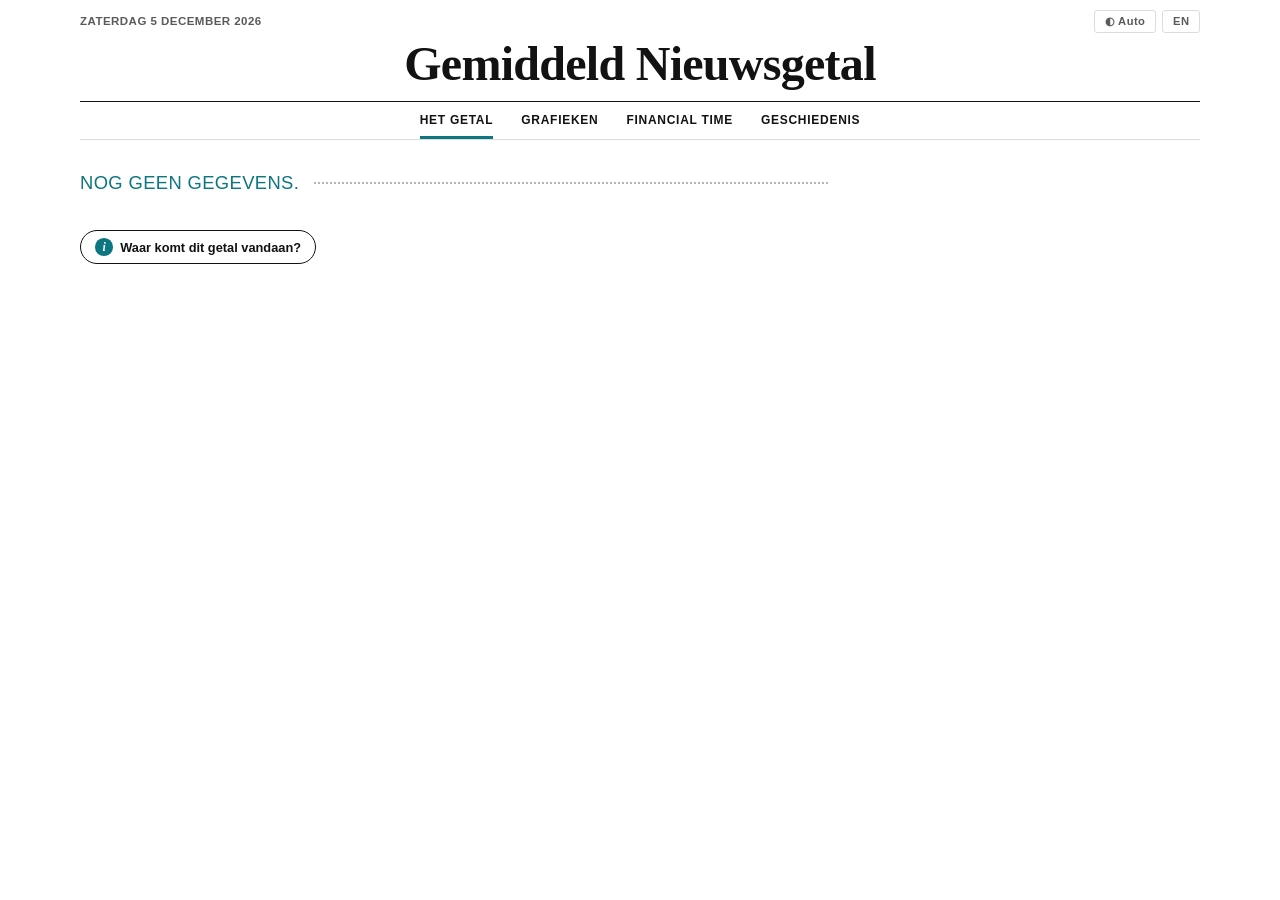
==== commit 159a6e3e: "update and rebuild" ====
--- a/site/index.html
+++ b/site/index.html
@@ -14,25 +14,34 @@
   <header class="masthead" id="masthead"></header>
 
   <main>
-    <section class="hero" aria-live="polite">
-      <p class="kicker" id="label" data-i18n="loading">Laden…</p>
-      <div class="number-row">
+    <div class="lead" aria-live="polite">
+      <article class="lead-story">
+        <h1 class="section-title" id="label" data-i18n="loading">Laden…</h1>
         <p class="big-number" id="mean"></p>
-        <button class="info-button" id="info" type="button" data-i18n-label="infoTitle" hidden>i</button>
-      </div>
-      <p class="median" id="median"></p>
-      <p class="ornament" aria-hidden="true">✦ ✦ ✦</p>
-      <nav class="day-nav" id="day-nav" data-i18n-label="otherDays" hidden>
-        <a id="prev" href="#" data-i18n="prevDay">‹ vorige dag</a>
-        <a id="next" href="#" data-i18n="nextDay">volgende dag ›</a>
-      </nav>
-      <p class="today-note" id="today-note"></p>
-    </section>
+        <p class="standfirst" id="standfirst"></p>
+        <p class="meta" id="dateline"></p>
+        <button class="more-link" id="info" type="button" hidden>
+          <span class="icon" aria-hidden="true">i</span><span data-i18n="infoTitle">Waar komt dit getal vandaan?</span>
+        </button>
+      </article>
+
+      <aside class="lead-side" id="side" hidden>
+        <div class="side-item">
+          <p class="kicker" data-i18n="colMedian">Mediaan</p>
+          <p class="value" id="median"></p>
+        </div>
+        <div class="side-item" id="today-item" hidden>
+          <p class="kicker" data-i18n="todaySoFar">Vandaag: </p>
+          <p class="value small"><a id="today-link" href="#"></a></p>
+        </div>
+        <nav class="day-nav" id="day-nav" data-i18n-label="otherDays">
+          <a id="prev" href="#" data-i18n="prevDay">‹ vorige dag</a>
+          <a id="next" href="#" data-i18n="nextDay">volgende dag ›</a>
+        </nav>
+        <p class="meta" id="updated"></p>
+      </aside>
+    </div>
   </main>
-
-  <footer class="site">
-    <span id="updated"></span>
-  </footer>
 
   <dialog id="dialog" aria-labelledby="dialog-title">
     <div class="dialog-head">
@@ -57,8 +66,9 @@
       const list = el("ol", { class: "articles" });
       for (const item of items) {
         const time = item[timeField] || item.first_seen;
+        const meta = [time ? formatTime(time) : "", t("numbers", item.numbers.length), item.archived ? t("archived") : ""];
         list.append(el("li", {},
-          el("div", { class: "meta" }, `${time ? formatTime(time) : ""} · ${t("numbers", item.numbers.length)}`),
+          el("p", { class: "meta" }, meta.filter(Boolean).join(" · ")),
           el("a", { class: "title", href: item.url, target: "_blank", rel: "noopener" }, item.title || item.url),
           numberList(item.numbers),
         ));
@@ -74,7 +84,7 @@
       body.replaceChildren(
         el("p", {},
           t("sourceBefore"),
-          el("a", { href: "https://www.vrt.be/vrtnws/nl/", target: "_blank", rel: "noopener" }, "VRT NWS"),
+          el("a", { href: "https://www.vrt.be/vrtnws/nl/", target: "_blank", rel: "noopener" }, el("strong", {}, "VRT NWS")),
           t("sourceAfter", isPartial, formatDay(day.date)),
           el("strong", {}, t("headlinesTotals", t("numbers", h.numbers), h.count)),
           t("statsSentence", formatNumber(h.mean), formatNumber(h.median)),
@@ -124,12 +134,14 @@
       const isYesterday = day === complete.at(-1);
       $("label").textContent = isPartial
         ? t("labelToday")
-        : t(isYesterday ? "labelYesterday" : "labelDay", formatDay(day.date));
+        : t(isYesterday ? "labelYesterday" : "labelDay", formatDay(day.date, { day: "numeric", month: "long" }));
 
       const meanText = formatNumber(day.headlines.mean);
       $("mean").textContent = meanText;
-      $("mean").style.setProperty("--big-size", `min(12rem, ${Math.round(140 / Math.max(meanText.length, 5))}vw)`);
-      $("median").replaceChildren(`${t("median")} `, el("strong", { class: "tabular" }, formatNumber(day.headlines.median)));
+      $("mean").style.setProperty("--chars", Math.max(meanText.length, 5));
+      $("standfirst").textContent = t("standfirst", t("numbers", day.headlines.numbers), day.headlines.count);
+      $("dateline").textContent = formatDay(day.date) + (isPartial ? t("soFar") : "");
+      $("median").textContent = formatNumber(day.headlines.median);
       document.title = `${meanText} · ${t("brand")}`;
 
       const index = days.indexOf(day);
@@ -138,10 +150,13 @@
       $("day-nav").hidden = days.length < 2;
 
       const todayStats = days.find((d) => d.date === today);
-      $("today-note").replaceChildren(...(!isPartial && todayStats
-        ? [t("todaySoFar"), el("a", { href: `?date=${today}` }, formatNumber(todayStats.headlines.mean))]
-        : []));
+      $("today-item").hidden = isPartial || !todayStats;
+      if (todayStats) {
+        $("today-link").href = `?date=${today}`;
+        $("today-link").textContent = formatNumber(todayStats.headlines.mean);
+      }
 
+      $("side").hidden = false;
       $("info").hidden = false;
       $("info").onclick = () => openInfo(day, isPartial);
       if (summary.updated_at) {
--- a/site/fonts.css
+++ b/site/fonts.css
@@ -1,84 +1,56 @@
-/* Fonts from Google Fonts (SIL Open Font License), served locally. Latin and Latin Extended only. */
+/* Source Serif 4 and Libre Franklin from Google Fonts (SIL Open Font License),
+   served locally. Variable fonts: one file per style covers every weight. */
 
 @font-face {
-  font-family: 'Libre Caslon Text';
-  font-style: italic;
-  font-weight: 400;
+  font-family: 'Libre Franklin';
+  font-style: normal;
+  font-weight: 400 700;
   font-display: swap;
-  src: url(fonts/libre-caslon-text-400-italic-latin-ext.woff2) format('woff2');
+  src: url(fonts/libre-franklin-latin-ext.woff2) format('woff2');
   unicode-range: U+0100-02BA, U+02BD-02C5, U+02C7-02CC, U+02CE-02D7, U+02DD-02FF, U+0304, U+0308, U+0329, U+1D00-1DBF, U+1E00-1E9F, U+1EF2-1EFF, U+2020, U+20A0-20AB, U+20AD-20C4, U+2113, U+2C60-2C7F, U+A720-A7FF;
 }
 
 @font-face {
-  font-family: 'Libre Caslon Text';
-  font-style: italic;
-  font-weight: 400;
+  font-family: 'Libre Franklin';
+  font-style: normal;
+  font-weight: 400 700;
   font-display: swap;
-  src: url(fonts/libre-caslon-text-400-italic-latin.woff2) format('woff2');
+  src: url(fonts/libre-franklin-latin.woff2) format('woff2');
   unicode-range: U+0000-00FF, U+0131, U+0152-0153, U+02BB-02BC, U+02C6, U+02DA, U+02DC, U+0304, U+0308, U+0329, U+2000-206F, U+20AC, U+2122, U+2191, U+2193, U+2212, U+2215, U+FEFF, U+FFFD;
 }
 
 @font-face {
-  font-family: 'Libre Caslon Text';
-  font-style: normal;
+  font-family: 'Source Serif 4';
+  font-style: italic;
   font-weight: 400;
   font-display: swap;
-  src: url(fonts/libre-caslon-text-400-latin-ext.woff2) format('woff2');
+  src: url(fonts/source-serif-4-italic-latin-ext.woff2) format('woff2');
   unicode-range: U+0100-02BA, U+02BD-02C5, U+02C7-02CC, U+02CE-02D7, U+02DD-02FF, U+0304, U+0308, U+0329, U+1D00-1DBF, U+1E00-1E9F, U+1EF2-1EFF, U+2020, U+20A0-20AB, U+20AD-20C4, U+2113, U+2C60-2C7F, U+A720-A7FF;
 }
 
 @font-face {
-  font-family: 'Libre Caslon Text';
-  font-style: normal;
+  font-family: 'Source Serif 4';
+  font-style: italic;
   font-weight: 400;
   font-display: swap;
-  src: url(fonts/libre-caslon-text-400-latin.woff2) format('woff2');
+  src: url(fonts/source-serif-4-italic-latin.woff2) format('woff2');
   unicode-range: U+0000-00FF, U+0131, U+0152-0153, U+02BB-02BC, U+02C6, U+02DA, U+02DC, U+0304, U+0308, U+0329, U+2000-206F, U+20AC, U+2122, U+2191, U+2193, U+2212, U+2215, U+FEFF, U+FFFD;
 }
 
 @font-face {
-  font-family: 'Libre Caslon Text';
+  font-family: 'Source Serif 4';
   font-style: normal;
-  font-weight: 700;
+  font-weight: 400 700;
   font-display: swap;
-  src: url(fonts/libre-caslon-text-700-latin-ext.woff2) format('woff2');
+  src: url(fonts/source-serif-4-latin-ext.woff2) format('woff2');
   unicode-range: U+0100-02BA, U+02BD-02C5, U+02C7-02CC, U+02CE-02D7, U+02DD-02FF, U+0304, U+0308, U+0329, U+1D00-1DBF, U+1E00-1E9F, U+1EF2-1EFF, U+2020, U+20A0-20AB, U+20AD-20C4, U+2113, U+2C60-2C7F, U+A720-A7FF;
 }
 
 @font-face {
-  font-family: 'Libre Caslon Text';
+  font-family: 'Source Serif 4';
   font-style: normal;
-  font-weight: 700;
+  font-weight: 400 700;
   font-display: swap;
-  src: url(fonts/libre-caslon-text-700-latin.woff2) format('woff2');
+  src: url(fonts/source-serif-4-latin.woff2) format('woff2');
   unicode-range: U+0000-00FF, U+0131, U+0152-0153, U+02BB-02BC, U+02C6, U+02DA, U+02DC, U+0304, U+0308, U+0329, U+2000-206F, U+20AC, U+2122, U+2191, U+2193, U+2212, U+2215, U+FEFF, U+FFFD;
 }
-
-@font-face {
-  font-family: 'Playfair Display';
-  font-style: normal;
-  font-weight: 700 900;
-  font-display: swap;
-  src: url(fonts/playfair-display-700-latin-ext.woff2) format('woff2');
-  unicode-range: U+0100-02BA, U+02BD-02C5, U+02C7-02CC, U+02CE-02D7, U+02DD-02FF, U+0304, U+0308, U+0329, U+1D00-1DBF, U+1E00-1E9F, U+1EF2-1EFF, U+2020, U+20A0-20AB, U+20AD-20C4, U+2113, U+2C60-2C7F, U+A720-A7FF;
-}
-
-@font-face {
-  font-family: 'Playfair Display';
-  font-style: normal;
-  font-weight: 700 900;
-  font-display: swap;
-  src: url(fonts/playfair-display-700-latin.woff2) format('woff2');
-  unicode-range: U+0000-00FF, U+0131, U+0152-0153, U+02BB-02BC, U+02C6, U+02DA, U+02DC, U+0304, U+0308, U+0329, U+2000-206F, U+20AC, U+2122, U+2191, U+2193, U+2212, U+2215, U+FEFF, U+FFFD;
-}
-
-
-
-@font-face {
-  font-family: 'UnifrakturMaguntia';
-  font-style: normal;
-  font-weight: 400;
-  font-display: swap;
-  src: url(fonts/unifrakturmaguntia-400-latin.woff2) format('woff2');
-  unicode-range: U+0000-00FF, U+0131, U+0152-0153, U+02BB-02BC, U+02C6, U+02DA, U+02DC, U+0304, U+0308, U+0329, U+2000-206F, U+20AC, U+2122, U+2191, U+2193, U+2212, U+2215, U+FEFF, U+FFFD;
-}
--- a/site/style.css
+++ b/site/style.css
@@ -1,93 +1,115 @@
-/* An old newspaper: paper, ink, rules and serif type. Light/dark follows the
-   system unless the reader picks one ([data-theme] on <html>). */
+/* News-site style: white paper (FT salmon on Financial Time), serif headlines,
+   sans-serif labels and meta, coloured section labels and thin column rules.
+   Light/dark follows the system unless the reader picks one ([data-theme] on <html>). */
 
 :root {
-  --paper: #f4efe3;
-  --paper-2: #f9f5eb;
-  --ink: #1d1a16;
-  --ink-2: #5c5447;
-  --hairline: #cdc3ad;
-  --accent: #a8281f;
+  --bg: #ffffff;
+  --surface-2: #f6f6f4;
+  --ink: #121212;
+  --ink-2: #5a5a5a;
+  --rule: #dcdcdc;
+  --rule-strong: #121212;
+  --dots: #b5b5b5;
+  --accent: #0d7680;
+  --claret: #990f3d;
   --series-1: #2b5f9e;
   --series-2: #c0392b;
-  --grid: rgb(29 26 22 / 0.1);
-  --grain-opacity: 0.07;
-  --serif: "Libre Caslon Text", Georgia, "Times New Roman", serif;
-  --display: "Playfair Display", Georgia, serif;
-  --blackletter: "UnifrakturMaguntia", "Playfair Display", Georgia, serif;
+  --grid: rgb(0 0 0 / 0.08);
+  --serif: "Source Serif 4", Georgia, "Times New Roman", serif;
+  --sans: "Libre Franklin", "Helvetica Neue", Arial, sans-serif;
   color-scheme: light;
+}
+
+body[data-page="money"] {
+  --bg: #fff1e5;
+  --surface-2: #fff8f2;
+  --rule: #e6d6c6;
+  --dots: #c9b9a9;
 }
 
 @media (prefers-color-scheme: dark) {
   :root:not([data-theme="light"]) {
-    --paper: #1b1916;
-    --paper-2: #23201b;
-    --ink: #ebe3d2;
-    --ink-2: #a99f8c;
-    --hairline: #3c372f;
-    --accent: #e0574c;
+    --bg: #121212;
+    --surface-2: #1c1c1c;
+    --ink: #ebebeb;
+    --ink-2: #a3a3a3;
+    --rule: #2f2f2f;
+    --rule-strong: #ebebeb;
+    --dots: #4a4a4a;
+    --accent: #4fb3bd;
+    --claret: #ef6f96;
     --series-1: #5b8fd6;
     --series-2: #e0574c;
-    --grid: rgb(235 227 210 / 0.1);
-    --grain-opacity: 0.25;
+    --grid: rgb(255 255 255 / 0.08);
     color-scheme: dark;
   }
+  :root:not([data-theme="light"]) body[data-page="money"] {
+    --bg: #1e1a17;
+    --surface-2: #26211d;
+    --rule: #3a332d;
+    --dots: #554b42;
+  }
 }
 
 :root[data-theme="dark"] {
-  --paper: #1b1916;
-  --paper-2: #23201b;
-  --ink: #ebe3d2;
-  --ink-2: #a99f8c;
-  --hairline: #3c372f;
-  --accent: #e0574c;
+  --bg: #121212;
+  --surface-2: #1c1c1c;
+  --ink: #ebebeb;
+  --ink-2: #a3a3a3;
+  --rule: #2f2f2f;
+  --rule-strong: #ebebeb;
+  --dots: #4a4a4a;
+  --accent: #4fb3bd;
+  --claret: #ef6f96;
   --series-1: #5b8fd6;
   --series-2: #e0574c;
-  --grid: rgb(235 227 210 / 0.1);
-  --grain-opacity: 0.25;
+  --grid: rgb(255 255 255 / 0.08);
   color-scheme: dark;
 }
+:root[data-theme="dark"] body[data-page="money"] {
+  --bg: #1e1a17;
+  --surface-2: #26211d;
+  --rule: #3a332d;
+  --dots: #554b42;
+}
 
 * { box-sizing: border-box; }
 
 html, body { margin: 0; }
 
 body {
-  position: relative;
   min-height: 100vh;
   display: flex;
   flex-direction: column;
-  background: var(--paper);
+  background: var(--bg);
   color: var(--ink);
   font-family: var(--serif);
-  line-height: 1.55;
-}
-
-/* Paper grain */
-body::before {
-  content: "";
-  position: fixed;
-  inset: 0;
-  z-index: -1;
-  pointer-events: none;
-  opacity: var(--grain-opacity);
-  background-image: url("data:image/svg+xml,%3Csvg xmlns='http://www.w3.org/2000/svg' width='180' height='180'%3E%3Cfilter id='n'%3E%3CfeTurbulence type='fractalNoise' baseFrequency='.85' numOctaves='3' stitchTiles='stitch'/%3E%3CfeColorMatrix values='0 0 0 0 .3  0 0 0 0 .25  0 0 0 0 .18  0 0 0 .55 0'/%3E%3C/filter%3E%3Crect width='100%25' height='100%25' filter='url(%23n)'/%3E%3C/svg%3E");
-}
-
-a { color: inherit; text-decoration-thickness: 1px; text-underline-offset: 0.15em; }
-a:hover { color: var(--accent); }
-
-.tabular { font-variant-numeric: lining-nums tabular-nums; }
+  line-height: 1.5;
+}
+
+a { color: inherit; text-decoration: none; }
+a:hover { text-decoration: underline; text-underline-offset: 0.15em; }
 
 button { font-family: inherit; color: inherit; }
+
+.tabular { font-variant-numeric: tabular-nums; }
+
+/* Small grey uppercase labels: times, dates, counts */
+.meta {
+  margin: 0;
+  font: 600 0.72rem/1.4 var(--sans);
+  letter-spacing: 0.05em;
+  text-transform: uppercase;
+  color: var(--ink-2);
+}
 
 /* --- masthead ------------------------------------------------------------ */
 
 .masthead {
   width: 100%;
-  max-width: 68rem;
+  max-width: 72rem;
   margin: 0 auto;
-  padding: 0.75rem 1rem 0;
+  padding: 0.6rem 1rem 0;
 }
 
 .masthead-top {
@@ -95,170 +117,181 @@
   justify-content: space-between;
   align-items: center;
   gap: 1rem;
-  font-size: 0.8rem;
+  font: 600 0.72rem var(--sans);
+  letter-spacing: 0.04em;
+  text-transform: uppercase;
   color: var(--ink-2);
-  font-style: italic;
-}
-
-.controls { display: flex; gap: 0.4rem; font-style: normal; }
+}
+
+.controls { display: flex; gap: 0.4rem; }
 
 .control {
-  padding: 0.15rem 0.6rem;
-  border: 1px solid var(--hairline);
-  border-radius: 2px;
+  padding: 0.25rem 0.6rem;
+  border: 1px solid var(--rule);
+  border-radius: 3px;
   background: none;
-  font-size: 0.75rem;
-  letter-spacing: 0.05em;
+  font: 600 0.7rem var(--sans);
+  letter-spacing: 0.04em;
   cursor: pointer;
 }
 .control:hover, .control:focus-visible { border-color: var(--ink); }
 
 .nameplate {
   display: block;
-  margin: 0.4rem 0 0;
+  margin: 0.35rem 0 0.6rem;
   text-align: center;
-  font-family: var(--blackletter);
-  font-weight: 400;
-  font-size: clamp(2.2rem, 8vw, 4.25rem);
-  line-height: 1.1;
-  text-decoration: none;
-}
-.nameplate:hover { color: inherit; }
+  font: 700 clamp(1.9rem, 5.5vw, 3rem)/1.1 var(--serif);
+  letter-spacing: -0.015em;
+}
+.nameplate:hover { text-decoration: none; }
 
 .sections {
   display: flex;
   flex-wrap: wrap;
   justify-content: center;
-  gap: 0.25rem 1.75rem;
-  margin-top: 0.5rem;
-  padding: 0.45rem 0;
-  border-top: 3px double var(--ink);
-  border-bottom: 1px solid var(--ink);
-  font-variant: small-caps;
-  letter-spacing: 0.08em;
-  font-size: 0.95rem;
-}
-.sections a { text-decoration: none; }
-.sections a[aria-current="page"] { color: var(--accent); }
+  gap: 0 1.75rem;
+  border-top: 1px solid var(--rule-strong);
+  border-bottom: 1px solid var(--rule);
+  font: 600 0.75rem var(--sans);
+  letter-spacing: 0.06em;
+  text-transform: uppercase;
+}
+.sections a { padding: 0.7rem 0 0.55rem; border-bottom: 3px solid transparent; }
+.sections a:hover { text-decoration: none; border-bottom-color: var(--rule); }
+.sections a[aria-current="page"] { border-bottom-color: var(--accent); }
 
 main {
   flex: 1;
   width: 100%;
-  max-width: 68rem;
+  max-width: 72rem;
   margin: 0 auto;
   padding: 0 1rem 3rem;
 }
 
 footer.site {
-  max-width: 66rem;
   width: calc(100% - 2rem);
+  max-width: 70rem;
   margin: 0 auto;
-  padding: 0.75rem 0 1.25rem;
-  border-top: 1px solid var(--hairline);
-  font-size: 0.8rem;
-  font-style: italic;
-  color: var(--ink-2);
-}
-
-/* --- the number ---------------------------------------------------------- */
-
-.hero {
-  min-height: 62vh;
-  display: flex;
-  flex-direction: column;
+  padding: 0.75rem 0 1.5rem;
+  border-top: 1px solid var(--rule);
+}
+
+/* --- page titles & section labels ---------------------------------------- */
+
+h1.page-title {
+  margin: 1.75rem 0 0.35rem;
+  font: 700 clamp(2rem, 5vw, 2.75rem)/1.1 var(--serif);
+  letter-spacing: -0.01em;
+}
+
+.lede { margin: 0 0 2rem; max-width: 46rem; font-size: 1.1rem; color: var(--ink-2); }
+
+section + section { margin-top: 3rem; }
+
+/* FT-style label: coloured, with a dotted rule running to the right */
+.section-title {
+  display: flex;
   align-items: center;
-  justify-content: center;
-  text-align: center;
-  gap: 0.6rem;
-  padding: 2rem 0;
-}
-
-.kicker {
+  gap: 0.9rem;
+  margin: 0 0 1.25rem;
+  font: 400 1.15rem/1.2 var(--sans);
+  letter-spacing: 0.02em;
+  text-transform: uppercase;
+  color: var(--accent);
+}
+.section-title::after {
+  content: "";
+  flex: 1;
+  min-width: 2rem;
+  border-top: 2px dotted var(--dots);
+}
+.section-title + .lede { margin-top: -0.5rem; }
+
+/* --- the number (index) -------------------------------------------------- */
+
+.lead {
+  display: grid;
+  grid-template-columns: minmax(0, 2.2fr) minmax(0, 1fr);
+  gap: 0 2rem;
+  padding-top: 2rem;
+}
+
+.lead-story { container-type: inline-size; min-width: 0; }
+
+.big-number {
+  margin: 0.25rem 0 0.75rem;
+  font: 700 min(9rem, calc(100cqi / (var(--chars, 6) * 0.6))) / 1 var(--serif);
+  font-variant-numeric: lining-nums;
+  letter-spacing: -0.03em;
+}
+
+.standfirst { margin: 0 0 0.75rem; font-size: 1.2rem; color: var(--ink-2); }
+
+.more-link {
+  display: inline-flex;
+  align-items: center;
+  gap: 0.45rem;
+  margin-top: 1rem;
+  padding: 0.45rem 0.9rem;
+  border: 1px solid var(--ink);
+  border-radius: 999px;
+  background: none;
+  font: 600 0.8rem var(--sans);
+  cursor: pointer;
+}
+.more-link:hover, .more-link:focus-visible { background: var(--ink); color: var(--bg); }
+.more-link .icon {
+  display: inline-grid;
+  place-items: center;
+  width: 1.1rem;
+  height: 1.1rem;
+  border-radius: 50%;
+  background: var(--accent);
+  color: #fff;
+  font: italic 700 0.75rem var(--serif);
+}
+
+.lead-side {
+  border-left: 1px solid var(--rule);
+  padding-left: 2rem;
+  min-width: 0;
+}
+
+.side-item { padding: 0.9rem 0; border-bottom: 1px solid var(--rule); }
+.side-item:first-child { padding-top: 0; }
+.side-item .kicker {
   margin: 0;
-  font-variant: small-caps;
-  letter-spacing: 0.12em;
-  font-size: 1.05rem;
-  color: var(--ink-2);
-}
-
-.big-number {
-  margin: 0;
-  font-family: var(--display);
-  font-weight: 900;
+  font: 600 0.8rem var(--sans);
+  color: var(--claret);
+}
+.side-item .value {
+  margin: 0.15rem 0 0;
+  font: 700 2.25rem/1.1 var(--serif);
   font-variant-numeric: lining-nums;
-  line-height: 1;
-  letter-spacing: -0.02em;
-  font-size: var(--big-size, clamp(4rem, 20vw, 12rem));
   overflow-wrap: anywhere;
 }
-
-.number-row { display: inline-flex; align-items: flex-start; gap: 0.5rem; max-width: 100%; }
-
-.info-button {
-  flex: none;
-  width: 2rem;
-  height: 2rem;
-  margin-top: 0.3rem;
-  border: 1px solid var(--ink);
-  border-radius: 50%;
-  background: var(--paper-2);
-  font: italic 700 1rem var(--display);
-  cursor: pointer;
-}
-.info-button:hover, .info-button:focus-visible { color: var(--accent); border-color: var(--accent); }
-
-.median { margin: 0; font-size: 1.3rem; font-style: italic; color: var(--ink-2); }
-.median strong { font-style: normal; color: var(--ink); }
-
-.ornament { margin: 0.5rem 0 0; color: var(--ink-2); letter-spacing: 0.5em; }
+.side-item .value.small { font-size: 1.35rem; }
 
 .day-nav {
   display: flex;
-  align-items: center;
-  gap: 1.25rem;
-  font-size: 0.95rem;
-  font-style: italic;
-}
-.day-nav a { text-decoration: none; }
+  justify-content: space-between;
+  gap: 1rem;
+  padding: 0.9rem 0;
+  font: 600 0.8rem var(--sans);
+}
 .day-nav a[aria-disabled="true"] { visibility: hidden; }
 
-.today-note { margin: 0; font-size: 0.95rem; color: var(--ink-2); }
-
-/* --- headings & article lists -------------------------------------------- */
-
-h1.page-title {
-  margin: 1.75rem 0 0.25rem;
-  font-family: var(--display);
-  font-weight: 900;
-  font-size: clamp(2rem, 6vw, 3rem);
-  line-height: 1.1;
-}
-
-.lede { margin: 0 0 1.75rem; font-style: italic; color: var(--ink-2); max-width: 46rem; }
-
-section + section { margin-top: 3.5rem; }
-
-.section-title {
-  margin: 0 0 1rem;
-  padding-bottom: 0.3rem;
-  border-bottom: 1px solid var(--ink);
-  font-family: var(--display);
-  font-weight: 700;
-  font-size: 1.5rem;
-}
-.section-title + .lede { margin-top: -0.25rem; }
-
-.articles { list-style: none; margin: 0.75rem 0 0; padding: 0; }
-.articles li { padding: 0.8rem 0; border-top: 1px solid var(--hairline); }
-.articles .meta { font-size: 0.78rem; font-variant: small-caps; letter-spacing: 0.06em; color: var(--ink-2); }
-.articles a.title { font-family: var(--display); font-weight: 700; font-size: 1.05rem; text-decoration: none; }
-.articles a.title:hover { text-decoration: underline; }
+/* --- headline / article lists -------------------------------------------- */
+
+.articles { list-style: none; margin: 0.5rem 0 0; padding: 0; }
+.articles li { padding: 0.85rem 0; border-top: 1px solid var(--rule); }
+.articles a.title { display: block; margin-top: 0.15rem; font: 700 1.05rem/1.3 var(--serif); }
 
 /* Numbers are plain text with real separators, so they stay apart when copied. */
-.nums { margin: 0.3rem 0 0; font-size: 0.9rem; line-height: 1.7; }
-.nums .num { font-variant-numeric: lining-nums; white-space: nowrap; }
-.nums .sep { color: var(--ink-2); }
-.nums.none { font-style: italic; color: var(--ink-2); }
+.nums { margin: 0.3rem 0 0; font: 0.9rem/1.6 var(--sans); }
+.nums .num { white-space: nowrap; font-variant-numeric: lining-nums; }
+.nums .sep { color: var(--dots); }
+.nums.none { color: var(--ink-2); font-style: italic; }
 
 /* --- dialog -------------------------------------------------------------- */
 
@@ -266,12 +299,13 @@
   width: min(48rem, calc(100vw - 2rem));
   max-height: calc(100vh - 2rem);
   padding: 0;
-  border: 3px double var(--ink);
-  border-radius: 0;
-  background: var(--paper-2);
+  border: 0;
+  border-top: 4px solid var(--accent);
+  background: var(--bg);
   color: var(--ink);
-}
-dialog::backdrop { background: rgb(0 0 0 / 0.5); }
+  box-shadow: 0 1rem 3rem rgb(0 0 0 / 0.3);
+}
+dialog::backdrop { background: rgb(0 0 0 / 0.55); }
 
 .dialog-head {
   position: sticky;
@@ -280,78 +314,73 @@
   justify-content: space-between;
   align-items: center;
   gap: 1rem;
-  padding: 0.9rem 1.25rem;
-  background: var(--paper-2);
-  border-bottom: 1px solid var(--ink);
-}
-.dialog-head h2 { margin: 0; font-family: var(--display); font-size: 1.25rem; }
-.close-button { border: 0; background: none; font-size: 1.6rem; line-height: 1; cursor: pointer; }
-.close-button:hover { color: var(--accent); }
-
-.dialog-body { padding: 1rem 1.25rem 1.5rem; }
-.dialog-body > p { margin-top: 0; }
+  padding: 0.9rem 1.5rem;
+  background: var(--bg);
+  border-bottom: 1px solid var(--rule);
+}
+.dialog-head h2 { margin: 0; font: 700 1.3rem var(--serif); }
+.close-button { border: 0; background: none; font: 1.75rem/1 var(--sans); color: var(--ink-2); cursor: pointer; }
+.close-button:hover { color: var(--ink); }
+
+.dialog-body { padding: 1.1rem 1.5rem 1.75rem; }
+.dialog-body > p:first-child { margin-top: 0; font-size: 1.05rem; }
 .dialog-body > h3 {
-  margin: 1.75rem 0 0.25rem;
-  font-family: var(--display);
-  font-size: 1.1rem;
-  border-bottom: 1px solid var(--ink);
-}
-.dialog-body > h3 + p { margin: 0.5rem 0 0; color: var(--ink-2); font-style: italic; }
+  display: flex;
+  align-items: center;
+  gap: 0.75rem;
+  margin: 2rem 0 0.25rem;
+  font: 400 1rem var(--sans);
+  text-transform: uppercase;
+  letter-spacing: 0.03em;
+  color: var(--accent);
+}
+.dialog-body > h3::after { content: ""; flex: 1; border-top: 2px dotted var(--dots); }
+.dialog-body > h3 + p { margin: 0.5rem 0 0; color: var(--ink-2); }
 
 /* --- records & tables ---------------------------------------------------- */
 
 .records {
   display: grid;
   grid-template-columns: repeat(auto-fit, minmax(14rem, 1fr));
-  border-top: 1px solid var(--hairline);
-  border-left: 1px solid var(--hairline);
+  gap: 1.5rem 2rem;
 }
 
 .record {
   margin: 0;
-  padding: 1rem 1.15rem;
-  border-right: 1px solid var(--hairline);
-  border-bottom: 1px solid var(--hairline);
+  padding-top: 0.6rem;
+  border-top: 2px solid var(--rule-strong);
   min-width: 0;
-}
-.record h3 {
-  margin: 0;
-  font-size: 0.8rem;
-  font-weight: 400;
-  font-variant: small-caps;
-  letter-spacing: 0.1em;
-  color: var(--ink-2);
-}
+  container-type: inline-size;
+}
+.record h3 { margin: 0; font: 600 0.8rem var(--sans); color: var(--claret); }
+/* Shrinks long numbers to fit the card (--chars is set by the page). */
 .record .value {
-  margin: 0.25rem 0;
-  font-family: var(--display);
-  font-weight: 900;
-  font-size: clamp(1.5rem, 4.5vw, 2.1rem);
+  margin: 0.2rem 0 0.35rem;
+  font: 700 min(2.2rem, calc(100cqi / (var(--chars, 8) * 0.58)))/1.15 var(--serif);
   font-variant-numeric: lining-nums;
-  line-height: 1.15;
-  overflow-wrap: anywhere;
-}
-.record .context { margin: 0; font-size: 0.88rem; color: var(--ink-2); }
-.record .context a { color: var(--ink); }
+  white-space: nowrap;
+}
+.record .context { margin: 0; font-size: 0.95rem; color: var(--ink-2); }
+.record .context a { color: var(--ink); font-weight: 600; }
 .record.lost .value { color: var(--series-2); }
 .record.gained .value { color: var(--series-1); }
+p.record { font-style: italic; color: var(--ink-2); }
 
 .table-wrap { overflow-x: auto; margin-top: 2rem; }
-table { width: 100%; border-collapse: collapse; font-size: 0.92rem; }
-th, td { padding: 0.5rem 0.7rem; text-align: right; white-space: nowrap; }
-th:first-child, td:first-child { text-align: left; }
+table { width: 100%; border-collapse: collapse; font: 0.88rem var(--sans); }
+th, td { padding: 0.55rem 0.7rem; text-align: right; white-space: nowrap; }
+th:first-child, td:first-child { text-align: left; padding-left: 0; }
 thead th {
-  border-top: 1px solid var(--ink);
-  border-bottom: 1px solid var(--ink);
-  font-weight: 400;
-  font-variant: small-caps;
-  letter-spacing: 0.08em;
+  border-bottom: 2px solid var(--rule-strong);
+  font-weight: 600;
+  font-size: 0.72rem;
+  letter-spacing: 0.05em;
+  text-transform: uppercase;
   color: var(--ink-2);
 }
-tbody td { border-bottom: 1px solid var(--hairline); font-variant-numeric: lining-nums tabular-nums; }
-td a { text-decoration: none; }
-td a:hover { text-decoration: underline; }
-tr.partial td { color: var(--ink-2); font-style: italic; }
+tbody td { border-bottom: 1px solid var(--rule); font-variant-numeric: tabular-nums; }
+td a { font-weight: 600; }
+tr.partial td { color: var(--ink-2); }
 
 /* --- charts -------------------------------------------------------------- */
 
@@ -361,37 +390,42 @@
   gap: 2rem 2.5rem;
 }
 
-figure.chart { margin: 0; min-width: 0; }
-figure.chart h3 { margin: 0; font-family: var(--display); font-size: 1.15rem; }
-figure.chart .note { margin: 0.1rem 0 0.75rem; font-size: 0.85rem; font-style: italic; color: var(--ink-2); }
+figure.chart { margin: 0; min-width: 0; padding-top: 0.6rem; border-top: 1px solid var(--rule-strong); }
+figure.chart h3 { margin: 0; font: 700 1.25rem/1.25 var(--serif); }
+figure.chart .note { margin: 0.25rem 0 0.75rem; font: 0.85rem/1.4 var(--sans); color: var(--ink-2); }
 .chart-box { position: relative; height: 18rem; }
-.chart-empty { margin: 2rem 0; font-style: italic; color: var(--ink-2); }
 
 /* --- financial time ------------------------------------------------------ */
 
-.money-list { list-style: none; margin: 0.5rem 0 0; padding: 0; }
+.money-list { list-style: none; margin: 0; padding: 0; }
 .money-list li {
   display: grid;
-  grid-template-columns: minmax(7rem, auto) 1fr;
-  gap: 0.25rem 1.25rem;
-  padding: 0.8rem 0;
-  border-top: 1px solid var(--hairline);
-}
-.money-list .amount { font-family: var(--display); font-weight: 900; font-size: 1.15rem; font-variant-numeric: lining-nums; }
+  grid-template-columns: minmax(7.5rem, auto) 1fr;
+  gap: 0.25rem 1.5rem;
+  padding: 0.9rem 0;
+  border-bottom: 1px solid var(--rule);
+}
+.money-list .amount { font: 700 1.3rem/1.2 var(--serif); font-variant-numeric: lining-nums; }
 .money-list .lost .amount { color: var(--series-2); }
 .money-list .gained .amount { color: var(--series-1); }
-.money-list .original { display: block; font-family: var(--serif); font-weight: 400; font-size: 0.78rem; color: var(--ink-2); }
-.money-list blockquote { margin: 0; font-size: 0.92rem; }
-.money-list mark { background: none; color: inherit; font-weight: 700; text-decoration: underline; text-decoration-color: var(--accent); }
-.money-list .source { display: block; margin-top: 0.2rem; font-size: 0.8rem; color: var(--ink-2); }
-
-details.neutral { margin-top: 1.5rem; }
-details.neutral summary { cursor: pointer; font-style: italic; color: var(--ink-2); }
-
-.empty { color: var(--ink-2); font-style: italic; text-align: center; padding: 3rem 0; }
-
-@media (max-width: 34rem) {
+.money-list .original { display: block; margin-top: 0.15rem; font: 0.75rem var(--sans); color: var(--ink-2); }
+.money-list blockquote { margin: 0; font: 1rem/1.45 var(--serif); }
+.money-list mark { background: none; color: inherit; font-weight: 700; box-shadow: inset 0 -0.35em 0 color-mix(in srgb, var(--accent) 25%, transparent); }
+.money-list .source { display: block; margin-top: 0.3rem; font: 600 0.75rem var(--sans); color: var(--claret); }
+.money-list .how { display: block; margin-top: 0.3rem; text-transform: none; letter-spacing: 0; font-weight: 400; font-style: italic; }
+
+.money-group + .money-group { margin-top: 2rem; }
+
+details.neutral { margin-top: 2rem; }
+details.neutral summary { cursor: pointer; font: 600 0.85rem var(--sans); color: var(--ink-2); }
+
+.empty { padding: 3rem 0; text-align: center; font-style: italic; color: var(--ink-2); }
+
+@media (max-width: 46rem) {
+  .lead { grid-template-columns: 1fr; }
+  .lead-side { border-left: 0; padding-left: 0; margin-top: 2rem; border-top: 2px solid var(--rule-strong); padding-top: 1rem; }
   .money-list li { grid-template-columns: 1fr; }
   .masthead-top .dateline { display: none; }
   .masthead-top { justify-content: flex-end; }
-}
+  .sections { gap: 0 1rem; }
+}
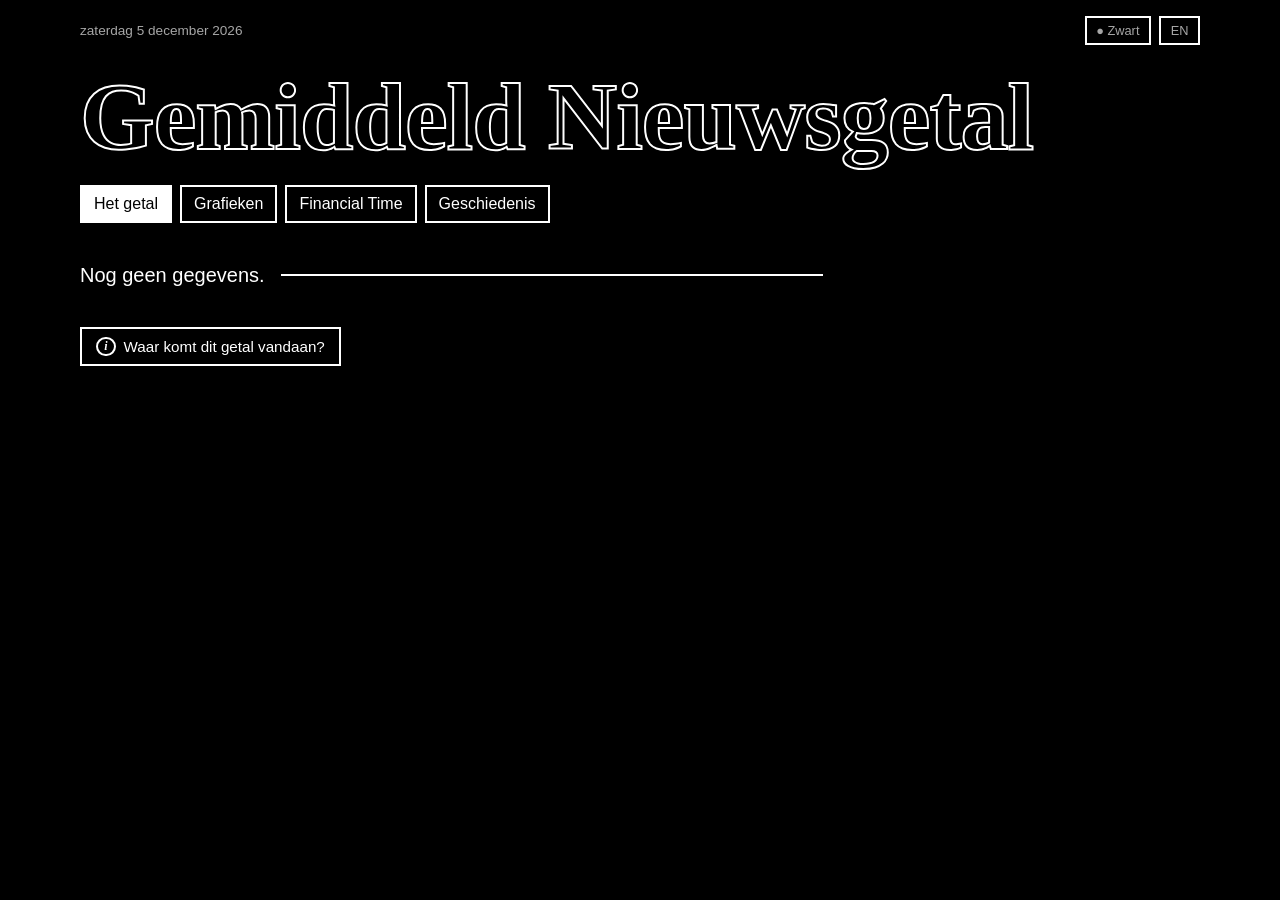
==== commit e83f04a8: "updatee styling" ====
--- a/site/index.html
+++ b/site/index.html
@@ -7,7 +7,6 @@
   <meta name="description" content="Dagelijks gemiddeld nieuwsgetal.">
   <link rel="icon" href="data:image/svg+xml,<svg xmlns='http://www.w3.org/2000/svg' viewBox='0 0 100 100'><text y='.9em' font-size='90'>#</text></svg>">
   <script>try { var m = localStorage.getItem("theme"); if (m === "light" || m === "dark") document.documentElement.dataset.theme = m; } catch (e) {}</script>
-  <link rel="stylesheet" href="fonts.css">
   <link rel="stylesheet" href="style.css">
 </head>
 <body data-page="index">
@@ -61,7 +60,7 @@
       anchor.tabIndex = day ? 0 : -1;
     }
 
-    // One <li> per headline or article: time, link, and the numbers found in it.
+    // One <li> per headline: time, link, and the numbers found in it.
     function itemList(items, timeField) {
       const list = el("ol", { class: "articles" });
       for (const item of items) {
@@ -76,9 +75,9 @@
       return list;
     }
 
+    // Only the headlines: the news number is computed from them alone.
     async function openInfo(day, isPartial) {
       const h = day.headlines;
-      const a = day.articles;
       const body = $("dialog-body");
       const status = el("p", {}, t("loadingDay"));
       body.replaceChildren(
@@ -94,15 +93,9 @@
       $("dialog").showModal();
       try {
         const data = await loadDay(day.date);
-        const articles = a.numbers
-          ? [el("p", {}, t("articlesExplained", a.count, t("numbers", a.numbers), formatNumber(a.mean), formatNumber(a.median))),
-             itemList(data.articles || [], "published")]
-          : [el("p", {}, t("articlesNone"))];
         status.replaceWith(
           el("h3", {}, t("headlinesHeading")),
           itemList(data.headlines || [], "first_seen"),
-          el("h3", {}, t("articlesHeading")),
-          ...articles,
         );
       } catch {
         status.textContent = t("loadError");
--- a/site/style.css
+++ b/site/style.css
@@ -1,76 +1,36 @@
-/* News-site style: white paper (FT salmon on Financial Time), serif headlines,
-   sans-serif labels and meta, coloured section labels and thin column rules.
-   Light/dark follows the system unless the reader picks one ([data-theme] on <html>). */
+/* Jean-Jacques Collective style (jeanjacquescollective.org): black and white,
+   Helvetica for text, big Georgia titles drawn as outlines that fill in on hover,
+   and square boxes with a solid border for menus and buttons.
+   Black by default; the reader can switch to white ([data-theme="light"] on <html>). */
 
 :root {
+  --bg: #000000;
+  --surface-2: #111111;
+  --ink: #ffffff;
+  --ink-2: #a6a6a6;
+  --rule: #3a3a3a;
+  --rule-strong: #ffffff;
+  --series-1: #ffffff;
+  --series-2: #8c8c8c;
+  --grid: rgb(255 255 255 / 0.14);
+  --stroke: 2px;
+  --serif: Georgia, "Times New Roman", Times, serif;
+  --sans: "Helvetica Neue", Helvetica, Arial, sans-serif;
+  --ease: 0.2s ease;
+  color-scheme: dark;
+}
+
+:root[data-theme="light"] {
   --bg: #ffffff;
-  --surface-2: #f6f6f4;
-  --ink: #121212;
-  --ink-2: #5a5a5a;
-  --rule: #dcdcdc;
-  --rule-strong: #121212;
-  --dots: #b5b5b5;
-  --accent: #0d7680;
-  --claret: #990f3d;
-  --series-1: #2b5f9e;
-  --series-2: #c0392b;
-  --grid: rgb(0 0 0 / 0.08);
-  --serif: "Source Serif 4", Georgia, "Times New Roman", serif;
-  --sans: "Libre Franklin", "Helvetica Neue", Arial, sans-serif;
+  --surface-2: #f2f2f2;
+  --ink: #000000;
+  --ink-2: #5c5c5c;
+  --rule: #d0d0d0;
+  --rule-strong: #000000;
+  --series-1: #000000;
+  --series-2: #8c8c8c;
+  --grid: rgb(0 0 0 / 0.1);
   color-scheme: light;
-}
-
-body[data-page="money"] {
-  --bg: #fff1e5;
-  --surface-2: #fff8f2;
-  --rule: #e6d6c6;
-  --dots: #c9b9a9;
-}
-
-@media (prefers-color-scheme: dark) {
-  :root:not([data-theme="light"]) {
-    --bg: #121212;
-    --surface-2: #1c1c1c;
-    --ink: #ebebeb;
-    --ink-2: #a3a3a3;
-    --rule: #2f2f2f;
-    --rule-strong: #ebebeb;
-    --dots: #4a4a4a;
-    --accent: #4fb3bd;
-    --claret: #ef6f96;
-    --series-1: #5b8fd6;
-    --series-2: #e0574c;
-    --grid: rgb(255 255 255 / 0.08);
-    color-scheme: dark;
-  }
-  :root:not([data-theme="light"]) body[data-page="money"] {
-    --bg: #1e1a17;
-    --surface-2: #26211d;
-    --rule: #3a332d;
-    --dots: #554b42;
-  }
-}
-
-:root[data-theme="dark"] {
-  --bg: #121212;
-  --surface-2: #1c1c1c;
-  --ink: #ebebeb;
-  --ink-2: #a3a3a3;
-  --rule: #2f2f2f;
-  --rule-strong: #ebebeb;
-  --dots: #4a4a4a;
-  --accent: #4fb3bd;
-  --claret: #ef6f96;
-  --series-1: #5b8fd6;
-  --series-2: #e0574c;
-  --grid: rgb(255 255 255 / 0.08);
-  color-scheme: dark;
-}
-:root[data-theme="dark"] body[data-page="money"] {
-  --bg: #1e1a17;
-  --surface-2: #26211d;
-  --rule: #3a332d;
-  --dots: #554b42;
 }
 
 * { box-sizing: border-box; }
@@ -83,23 +43,39 @@
   flex-direction: column;
   background: var(--bg);
   color: var(--ink);
-  font-family: var(--serif);
+  font-family: var(--sans);
   line-height: 1.5;
 }
 
 a { color: inherit; text-decoration: none; }
-a:hover { text-decoration: underline; text-underline-offset: 0.15em; }
+a:hover { text-decoration: underline; text-decoration-thickness: 2px; text-underline-offset: 0.2em; }
 
 button { font-family: inherit; color: inherit; }
 
 .tabular { font-variant-numeric: tabular-nums; }
 
-/* Small grey uppercase labels: times, dates, counts */
+/* Outlined Georgia titles; they fill in on hover. Plain filled text where
+   -webkit-text-stroke is not supported. */
+@supports (-webkit-text-stroke: 1px black) {
+  .nameplate,
+  h1.page-title,
+  .big-number {
+    color: transparent;
+    -webkit-text-stroke: var(--stroke) var(--ink);
+    transition: color var(--ease), -webkit-text-stroke-width var(--ease);
+  }
+  .nameplate:hover,
+  .lead-story:hover .big-number {
+    color: var(--ink);
+    -webkit-text-stroke-width: 0;
+  }
+}
+
+/* Small grey labels: times, dates, counts */
 .meta {
   margin: 0;
-  font: 600 0.72rem/1.4 var(--sans);
-  letter-spacing: 0.05em;
-  text-transform: uppercase;
+  font: 400 0.78rem/1.4 var(--sans);
+  letter-spacing: 0.02em;
   color: var(--ink-2);
 }
 
@@ -109,7 +85,7 @@
   width: 100%;
   max-width: 72rem;
   margin: 0 auto;
-  padding: 0.6rem 1rem 0;
+  padding: 1rem 1rem 0;
 }
 
 .masthead-top {
@@ -117,55 +93,52 @@
   justify-content: space-between;
   align-items: center;
   gap: 1rem;
-  font: 600 0.72rem var(--sans);
-  letter-spacing: 0.04em;
-  text-transform: uppercase;
+  font: 400 0.85rem var(--sans);
   color: var(--ink-2);
 }
 
-.controls { display: flex; gap: 0.4rem; }
+.controls { display: flex; gap: 0.5rem; }
 
 .control {
-  padding: 0.25rem 0.6rem;
-  border: 1px solid var(--rule);
-  border-radius: 3px;
+  padding: 0.3rem 0.6rem;
+  border: var(--stroke) solid var(--ink);
+  border-radius: 0;
   background: none;
-  font: 600 0.7rem var(--sans);
-  letter-spacing: 0.04em;
+  font: 400 0.8rem var(--sans);
   cursor: pointer;
 }
-.control:hover, .control:focus-visible { border-color: var(--ink); }
+.control:hover, .control:focus-visible { background: var(--ink); color: var(--bg); }
 
 .nameplate {
   display: block;
-  margin: 0.35rem 0 0.6rem;
-  text-align: center;
-  font: 700 clamp(1.9rem, 5.5vw, 3rem)/1.1 var(--serif);
-  letter-spacing: -0.015em;
+  margin: 1.5rem 0 1.25rem;
+  font: 700 clamp(2.5rem, 9vw, 6rem)/1 var(--serif);
+  letter-spacing: -0.01em;
+  overflow-wrap: anywhere;
 }
 .nameplate:hover { text-decoration: none; }
 
+/* The bordered boxes of the collective's main menu */
 .sections {
   display: flex;
   flex-wrap: wrap;
-  justify-content: center;
-  gap: 0 1.75rem;
-  border-top: 1px solid var(--rule-strong);
-  border-bottom: 1px solid var(--rule);
-  font: 600 0.75rem var(--sans);
-  letter-spacing: 0.06em;
-  text-transform: uppercase;
-}
-.sections a { padding: 0.7rem 0 0.55rem; border-bottom: 3px solid transparent; }
-.sections a:hover { text-decoration: none; border-bottom-color: var(--rule); }
-.sections a[aria-current="page"] { border-bottom-color: var(--accent); }
+  gap: 0.5rem;
+  font: 400 1rem var(--sans);
+}
+.sections a {
+  padding: 0.5rem 0.75rem;
+  border: var(--stroke) solid var(--ink);
+  transition: background var(--ease), color var(--ease);
+}
+.sections a:hover { text-decoration: none; background: var(--ink); color: var(--bg); }
+.sections a[aria-current="page"] { background: var(--ink); color: var(--bg); }
 
 main {
   flex: 1;
   width: 100%;
   max-width: 72rem;
   margin: 0 auto;
-  padding: 0 1rem 3rem;
+  padding: 0 1rem 4rem;
 }
 
 footer.site {
@@ -173,37 +146,34 @@
   max-width: 70rem;
   margin: 0 auto;
   padding: 0.75rem 0 1.5rem;
-  border-top: 1px solid var(--rule);
+  border-top: var(--stroke) solid var(--ink);
 }
 
 /* --- page titles & section labels ---------------------------------------- */
 
 h1.page-title {
-  margin: 1.75rem 0 0.35rem;
-  font: 700 clamp(2rem, 5vw, 2.75rem)/1.1 var(--serif);
-  letter-spacing: -0.01em;
-}
-
-.lede { margin: 0 0 2rem; max-width: 46rem; font-size: 1.1rem; color: var(--ink-2); }
-
-section + section { margin-top: 3rem; }
-
-/* FT-style label: coloured, with a dotted rule running to the right */
+  margin: 2.5rem 0 0.75rem;
+  font: 700 clamp(2.5rem, 8vw, 5rem)/1.05 var(--serif);
+}
+
+.lede { margin: 0 0 2.5rem; max-width: 46rem; font-size: 1.15rem; color: var(--ink-2); }
+
+section + section { margin-top: 4rem; }
+
+/* Plain Helvetica label with a solid rule running to the right */
 .section-title {
   display: flex;
   align-items: center;
-  gap: 0.9rem;
+  gap: 1rem;
   margin: 0 0 1.25rem;
-  font: 400 1.15rem/1.2 var(--sans);
-  letter-spacing: 0.02em;
-  text-transform: uppercase;
-  color: var(--accent);
+  font: 400 1.25rem/1.2 var(--sans);
+  color: var(--ink);
 }
 .section-title::after {
   content: "";
   flex: 1;
   min-width: 2rem;
-  border-top: 2px dotted var(--dots);
+  border-top: var(--stroke) solid var(--ink);
 }
 .section-title + .lede { margin-top: -0.5rem; }
 
@@ -212,85 +182,86 @@
 .lead {
   display: grid;
   grid-template-columns: minmax(0, 2.2fr) minmax(0, 1fr);
-  gap: 0 2rem;
-  padding-top: 2rem;
+  gap: 0 2.5rem;
+  padding-top: 2.5rem;
 }
 
 .lead-story { container-type: inline-size; min-width: 0; }
 
 .big-number {
-  margin: 0.25rem 0 0.75rem;
-  font: 700 min(9rem, calc(100cqi / (var(--chars, 6) * 0.6))) / 1 var(--serif);
+  --stroke: 3px;
+  margin: 0.25rem 0 1rem;
+  font: 700 min(12rem, calc(100cqi / (var(--chars, 6) * 0.62))) / 1 var(--serif);
   font-variant-numeric: lining-nums;
-  letter-spacing: -0.03em;
-}
-
-.standfirst { margin: 0 0 0.75rem; font-size: 1.2rem; color: var(--ink-2); }
+  letter-spacing: -0.02em;
+}
+
+.standfirst { margin: 0 0 0.75rem; font-size: 1.25rem; color: var(--ink); }
 
 .more-link {
   display: inline-flex;
   align-items: center;
-  gap: 0.45rem;
-  margin-top: 1rem;
-  padding: 0.45rem 0.9rem;
-  border: 1px solid var(--ink);
-  border-radius: 999px;
+  gap: 0.5rem;
+  margin-top: 1.25rem;
+  padding: 0.5rem 0.9rem;
+  border: var(--stroke) solid var(--ink);
+  border-radius: 0;
   background: none;
-  font: 600 0.8rem var(--sans);
+  font: 400 0.95rem var(--sans);
   cursor: pointer;
+  transition: background var(--ease), color var(--ease);
 }
 .more-link:hover, .more-link:focus-visible { background: var(--ink); color: var(--bg); }
 .more-link .icon {
   display: inline-grid;
   place-items: center;
-  width: 1.1rem;
-  height: 1.1rem;
+  width: 1.2rem;
+  height: 1.2rem;
+  border: var(--stroke) solid currentColor;
   border-radius: 50%;
-  background: var(--accent);
-  color: #fff;
   font: italic 700 0.75rem var(--serif);
 }
 
 .lead-side {
-  border-left: 1px solid var(--rule);
+  border-left: var(--stroke) solid var(--ink);
   padding-left: 2rem;
   min-width: 0;
 }
 
-.side-item { padding: 0.9rem 0; border-bottom: 1px solid var(--rule); }
+.side-item { padding: 1rem 0; border-bottom: 1px solid var(--rule); }
 .side-item:first-child { padding-top: 0; }
 .side-item .kicker {
   margin: 0;
-  font: 600 0.8rem var(--sans);
-  color: var(--claret);
+  font: 400 0.9rem var(--sans);
+  color: var(--ink-2);
 }
 .side-item .value {
   margin: 0.15rem 0 0;
-  font: 700 2.25rem/1.1 var(--serif);
+  font: 700 2.5rem/1.1 var(--serif);
   font-variant-numeric: lining-nums;
   overflow-wrap: anywhere;
 }
-.side-item .value.small { font-size: 1.35rem; }
+.side-item .value.small { font-size: 1.5rem; }
 
 .day-nav {
   display: flex;
   justify-content: space-between;
   gap: 1rem;
-  padding: 0.9rem 0;
-  font: 600 0.8rem var(--sans);
+  padding: 1rem 0;
+  font: 400 0.9rem var(--sans);
 }
 .day-nav a[aria-disabled="true"] { visibility: hidden; }
 
 /* --- headline / article lists -------------------------------------------- */
 
 .articles { list-style: none; margin: 0.5rem 0 0; padding: 0; }
-.articles li { padding: 0.85rem 0; border-top: 1px solid var(--rule); }
-.articles a.title { display: block; margin-top: 0.15rem; font: 700 1.05rem/1.3 var(--serif); }
+.articles li { padding: 0.9rem 0; border-top: 1px solid var(--rule); }
+.articles a.title { display: block; margin-top: 0.15rem; font: 700 1.1rem/1.3 var(--serif); }
 
 /* Numbers are plain text with real separators, so they stay apart when copied. */
-.nums { margin: 0.3rem 0 0; font: 0.9rem/1.6 var(--sans); }
+.nums { margin: 0.3rem 0 0; font: 0.95rem/1.6 var(--sans); }
 .nums .num { white-space: nowrap; font-variant-numeric: lining-nums; }
-.nums .sep { color: var(--dots); }
+.nums .sep { color: var(--ink-2); }
 .nums.none { color: var(--ink-2); font-style: italic; }
 
 /* --- dialog -------------------------------------------------------------- */
@@ -299,13 +270,11 @@
   width: min(48rem, calc(100vw - 2rem));
   max-height: calc(100vh - 2rem);
   padding: 0;
-  border: 0;
-  border-top: 4px solid var(--accent);
+  border: var(--stroke) solid var(--ink);
   background: var(--bg);
   color: var(--ink);
-  box-shadow: 0 1rem 3rem rgb(0 0 0 / 0.3);
-}
-dialog::backdrop { background: rgb(0 0 0 / 0.55); }
+}
+dialog::backdrop { background: rgb(0 0 0 / 0.85); }
 
 .dialog-head {
   position: sticky;
@@ -314,13 +283,13 @@
   justify-content: space-between;
   align-items: center;
   gap: 1rem;
-  padding: 0.9rem 1.5rem;
+  padding: 1rem 1.5rem;
   background: var(--bg);
-  border-bottom: 1px solid var(--rule);
-}
-.dialog-head h2 { margin: 0; font: 700 1.3rem var(--serif); }
-.close-button { border: 0; background: none; font: 1.75rem/1 var(--sans); color: var(--ink-2); cursor: pointer; }
-.close-button:hover { color: var(--ink); }
+  border-bottom: var(--stroke) solid var(--ink);
+}
+.dialog-head h2 { margin: 0; font: 700 1.4rem var(--serif); }
+.close-button { border: 0; background: none; font: 2rem/1 var(--sans); color: var(--ink); cursor: pointer; }
+.close-button:hover { color: var(--ink-2); }
 
 .dialog-body { padding: 1.1rem 1.5rem 1.75rem; }
 .dialog-body > p:first-child { margin-top: 0; font-size: 1.05rem; }
@@ -329,12 +298,9 @@
   align-items: center;
   gap: 0.75rem;
   margin: 2rem 0 0.25rem;
-  font: 400 1rem var(--sans);
-  text-transform: uppercase;
-  letter-spacing: 0.03em;
-  color: var(--accent);
-}
-.dialog-body > h3::after { content: ""; flex: 1; border-top: 2px dotted var(--dots); }
+  font: 400 1.1rem var(--sans);
+}
+.dialog-body > h3::after { content: ""; flex: 1; border-top: var(--stroke) solid var(--ink); }
 .dialog-body > h3 + p { margin: 0.5rem 0 0; color: var(--ink-2); }
 
 /* --- records & tables ---------------------------------------------------- */
@@ -342,44 +308,41 @@
 .records {
   display: grid;
   grid-template-columns: repeat(auto-fit, minmax(14rem, 1fr));
-  gap: 1.5rem 2rem;
+  gap: 2rem;
 }
 
 .record {
   margin: 0;
-  padding-top: 0.6rem;
-  border-top: 2px solid var(--rule-strong);
+  padding: 0.75rem;
+  border: var(--stroke) solid var(--ink);
   min-width: 0;
   container-type: inline-size;
 }
-.record h3 { margin: 0; font: 600 0.8rem var(--sans); color: var(--claret); }
+.record h3 { margin: 0; font: 400 0.9rem var(--sans); color: var(--ink-2); }
 /* Shrinks long numbers to fit the card (--chars is set by the page). */
 .record .value {
   margin: 0.2rem 0 0.35rem;
-  font: 700 min(2.2rem, calc(100cqi / (var(--chars, 8) * 0.58)))/1.15 var(--serif);
+  font: 700 min(2.6rem, calc(100cqi / (var(--chars, 8) * 0.6)))/1.15 var(--serif);
   font-variant-numeric: lining-nums;
   white-space: nowrap;
 }
 .record .context { margin: 0; font-size: 0.95rem; color: var(--ink-2); }
-.record .context a { color: var(--ink); font-weight: 600; }
+.record .context a { color: var(--ink); font-weight: 700; }
 .record.lost .value { color: var(--series-2); }
-.record.gained .value { color: var(--series-1); }
-p.record { font-style: italic; color: var(--ink-2); }
+p.record { font-style: italic; color: var(--ink-2); border-style: dashed; }
 
 .table-wrap { overflow-x: auto; margin-top: 2rem; }
-table { width: 100%; border-collapse: collapse; font: 0.88rem var(--sans); }
+table { width: 100%; border-collapse: collapse; font: 0.92rem var(--sans); }
 th, td { padding: 0.55rem 0.7rem; text-align: right; white-space: nowrap; }
 th:first-child, td:first-child { text-align: left; padding-left: 0; }
 thead th {
-  border-bottom: 2px solid var(--rule-strong);
-  font-weight: 600;
-  font-size: 0.72rem;
-  letter-spacing: 0.05em;
-  text-transform: uppercase;
+  border-bottom: var(--stroke) solid var(--ink);
+  font-weight: 400;
+  font-size: 0.8rem;
   color: var(--ink-2);
 }
 tbody td { border-bottom: 1px solid var(--rule); font-variant-numeric: tabular-nums; }
-td a { font-weight: 600; }
+td a { font-weight: 700; }
 tr.partial td { color: var(--ink-2); }
 
 /* --- charts -------------------------------------------------------------- */
@@ -387,12 +350,12 @@
 .figure-grid {
   display: grid;
   grid-template-columns: repeat(auto-fit, minmax(min(100%, 30rem), 1fr));
-  gap: 2rem 2.5rem;
-}
-
-figure.chart { margin: 0; min-width: 0; padding-top: 0.6rem; border-top: 1px solid var(--rule-strong); }
-figure.chart h3 { margin: 0; font: 700 1.25rem/1.25 var(--serif); }
-figure.chart .note { margin: 0.25rem 0 0.75rem; font: 0.85rem/1.4 var(--sans); color: var(--ink-2); }
+  gap: 2.5rem;
+}
+
+figure.chart { margin: 0; min-width: 0; padding-top: 0.75rem; border-top: var(--stroke) solid var(--ink); }
+figure.chart h3 { margin: 0; font: 700 1.35rem/1.25 var(--serif); }
+figure.chart .note { margin: 0.25rem 0 0.75rem; font: 0.9rem/1.4 var(--sans); color: var(--ink-2); }
 .chart-box { position: relative; height: 18rem; }
 
 /* --- financial time ------------------------------------------------------ */
@@ -402,30 +365,31 @@
   display: grid;
   grid-template-columns: minmax(7.5rem, auto) 1fr;
   gap: 0.25rem 1.5rem;
-  padding: 0.9rem 0;
+  padding: 1rem 0;
   border-bottom: 1px solid var(--rule);
 }
-.money-list .amount { font: 700 1.3rem/1.2 var(--serif); font-variant-numeric: lining-nums; }
+.money-list .amount { font: 700 1.4rem/1.2 var(--serif); font-variant-numeric: lining-nums; }
 .money-list .lost .amount { color: var(--series-2); }
-.money-list .gained .amount { color: var(--series-1); }
-.money-list .original { display: block; margin-top: 0.15rem; font: 0.75rem var(--sans); color: var(--ink-2); }
-.money-list blockquote { margin: 0; font: 1rem/1.45 var(--serif); }
-.money-list mark { background: none; color: inherit; font-weight: 700; box-shadow: inset 0 -0.35em 0 color-mix(in srgb, var(--accent) 25%, transparent); }
-.money-list .source { display: block; margin-top: 0.3rem; font: 600 0.75rem var(--sans); color: var(--claret); }
-.money-list .how { display: block; margin-top: 0.3rem; text-transform: none; letter-spacing: 0; font-weight: 400; font-style: italic; }
-
-.money-group + .money-group { margin-top: 2rem; }
+.money-list .original { display: block; margin-top: 0.15rem; font: 0.8rem var(--sans); color: var(--ink-2); }
+.money-list blockquote { margin: 0; font: 1rem/1.5 var(--serif); }
+.money-list mark { background: none; color: inherit; font-weight: 700; text-decoration: underline; text-decoration-thickness: 2px; text-underline-offset: 0.2em; }
+.money-list .source { display: block; margin-top: 0.3rem; font: 700 0.8rem var(--sans); }
+.money-list .how { display: block; margin-top: 0.3rem; font-style: italic; }
+
+.money-group + .money-group { margin-top: 2.5rem; }
 
 details.neutral { margin-top: 2rem; }
-details.neutral summary { cursor: pointer; font: 600 0.85rem var(--sans); color: var(--ink-2); }
+details.neutral summary { cursor: pointer; font: 400 0.95rem var(--sans); color: var(--ink-2); }
 
 .empty { padding: 3rem 0; text-align: center; font-style: italic; color: var(--ink-2); }
 
 @media (max-width: 46rem) {
+  :root { --stroke: 1px; }
+  .big-number { --stroke: 2px; }
   .lead { grid-template-columns: 1fr; }
-  .lead-side { border-left: 0; padding-left: 0; margin-top: 2rem; border-top: 2px solid var(--rule-strong); padding-top: 1rem; }
+  .lead-side { border-left: 0; padding-left: 0; margin-top: 2rem; border-top: var(--stroke) solid var(--ink); padding-top: 1rem; }
   .money-list li { grid-template-columns: 1fr; }
   .masthead-top .dateline { display: none; }
   .masthead-top { justify-content: flex-end; }
-  .sections { gap: 0 1rem; }
-}
+  .sections a { padding: 0.4rem 0.6rem; font-size: 0.9rem; }
+}
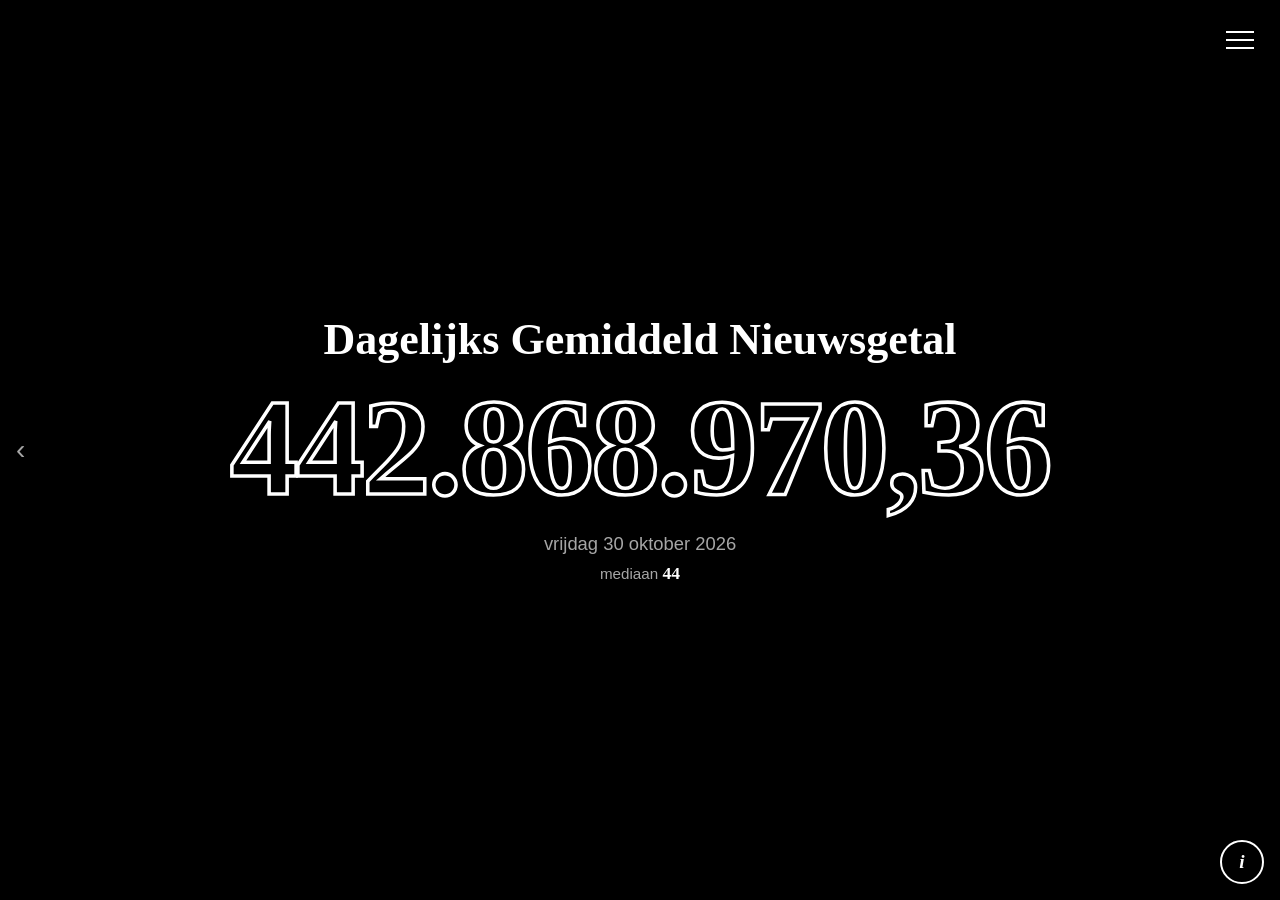
==== commit 0cbbe226: "update style" ====
--- a/site/index.html
+++ b/site/index.html
@@ -3,44 +3,39 @@
 <head>
   <meta charset="utf-8">
   <meta name="viewport" content="width=device-width, initial-scale=1">
-  <title>Gemiddeld Nieuwsgetal</title>
+  <title>Dagelijks Gemiddeld Nieuwsgetal</title>
   <meta name="description" content="Dagelijks gemiddeld nieuwsgetal.">
   <link rel="icon" href="data:image/svg+xml,<svg xmlns='http://www.w3.org/2000/svg' viewBox='0 0 100 100'><text y='.9em' font-size='90'>#</text></svg>">
   <script>try { var m = localStorage.getItem("theme"); if (m === "light" || m === "dark") document.documentElement.dataset.theme = m; } catch (e) {}</script>
   <link rel="stylesheet" href="style.css">
 </head>
 <body data-page="index">
-  <header class="masthead" id="masthead"></header>
-
-  <main>
-    <div class="lead" aria-live="polite">
-      <article class="lead-story">
-        <h1 class="section-title" id="label" data-i18n="loading">Laden…</h1>
-        <p class="big-number" id="mean"></p>
-        <p class="standfirst" id="standfirst"></p>
-        <p class="meta" id="dateline"></p>
-        <button class="more-link" id="info" type="button" hidden>
-          <span class="icon" aria-hidden="true">i</span><span data-i18n="infoTitle">Waar komt dit getal vandaan?</span>
-        </button>
-      </article>
-
-      <aside class="lead-side" id="side" hidden>
-        <div class="side-item">
-          <p class="kicker" data-i18n="colMedian">Mediaan</p>
-          <p class="value" id="median"></p>
-        </div>
-        <div class="side-item" id="today-item" hidden>
-          <p class="kicker" data-i18n="todaySoFar">Vandaag: </p>
-          <p class="value small"><a id="today-link" href="#"></a></p>
-        </div>
-        <nav class="day-nav" id="day-nav" data-i18n-label="otherDays">
-          <a id="prev" href="#" data-i18n="prevDay">‹ vorige dag</a>
-          <a id="next" href="#" data-i18n="nextDay">volgende dag ›</a>
-        </nav>
-        <p class="meta" id="updated"></p>
-      </aside>
-    </div>
+  <main class="solo" id="solo">
+    <h1 class="solo-title" data-i18n="brand">Dagelijks Gemiddeld Nieuwsgetal</h1>
+    <p class="big-number" id="mean" aria-live="polite"></p>
+    <p class="solo-status" id="status" data-i18n="loading">Laden…</p>
+    <p class="solo-date" id="solo-date"></p>
+    <p class="solo-median" id="solo-median" hidden><span data-i18n="median">mediaan</span> <strong id="median"></strong></p>
   </main>
+
+  <a class="edge-nav edge-prev" id="edge-prev" href="#" aria-disabled="true" tabindex="-1" data-i18n-label="prevDay">‹</a>
+  <a class="edge-nav edge-next" id="edge-next" href="#" aria-disabled="true" tabindex="-1" data-i18n-label="nextDay">›</a>
+  <button class="info-button" id="info" type="button" data-i18n-label="infoTitle" hidden>i</button>
+
+  <button class="hamburger" id="menu-button" type="button" aria-expanded="false" aria-controls="menu">
+    <span></span><span></span><span></span>
+  </button>
+
+  <svg class="liquid" id="liquid" aria-hidden="true"><path></path></svg>
+
+  <div class="menu" id="menu" hidden>
+    <div class="controls menu-controls" id="menu-controls"></div>
+    <nav class="menu-nav" id="menu-nav" data-i18n-label="navLabel"></nav>
+    <nav class="day-nav menu-days" data-i18n-label="otherDays">
+      <a id="prev" href="#" aria-disabled="true" tabindex="-1" data-i18n="prevDay">‹ vorige dag</a>
+      <a id="next" href="#" aria-disabled="true" tabindex="-1" data-i18n="nextDay">volgende dag ›</a>
+    </nav>
+  </div>
 
   <dialog id="dialog" aria-labelledby="dialog-title">
     <div class="dialog-head">
@@ -74,6 +69,8 @@
       }
       return list;
     }
+
+    let updatedText = "";
 
     // Only the headlines: the news number is computed from them alone.
     async function openInfo(day, isPartial) {
@@ -88,6 +85,7 @@
           el("strong", {}, t("headlinesTotals", t("numbers", h.numbers), h.count)),
           t("statsSentence", formatNumber(h.mean), formatNumber(h.median)),
         ),
+        updatedText ? el("p", { class: "meta" }, updatedText) : null,
         status,
       );
       $("dialog").showModal();
@@ -108,7 +106,7 @@
       try {
         summary = await loadSummary();
       } catch {
-        $("label").textContent = t("noData");
+        $("status").textContent = t("noData");
         return;
       }
 
@@ -119,50 +117,185 @@
       const day = days.find((d) => d.date === requested) || complete.at(-1) || days.at(-1);
 
       if (!day) {
-        $("label").textContent = t("noData");
+        $("status").textContent = t("noData");
         return;
       }
 
       const isPartial = day.date >= today;
-      const isYesterday = day === complete.at(-1);
-      $("label").textContent = isPartial
-        ? t("labelToday")
-        : t(isYesterday ? "labelYesterday" : "labelDay", formatDay(day.date, { day: "numeric", month: "long" }));
-
       const meanText = formatNumber(day.headlines.mean);
+      $("status").hidden = true;
       $("mean").textContent = meanText;
       $("mean").style.setProperty("--chars", Math.max(meanText.length, 5));
-      $("standfirst").textContent = t("standfirst", t("numbers", day.headlines.numbers), day.headlines.count);
-      $("dateline").textContent = formatDay(day.date) + (isPartial ? t("soFar") : "");
+      $("solo-date").replaceChildren(formatDay(day.date), ...(isPartial ? [liveBadge()] : []));
       $("median").textContent = formatNumber(day.headlines.median);
+      $("solo-median").hidden = false;
       document.title = `${meanText} · ${t("brand")}`;
 
       const index = days.indexOf(day);
-      setNav($("prev"), days[index - 1]);
-      setNav($("next"), days[index + 1]);
-      $("day-nav").hidden = days.length < 2;
-
-      const todayStats = days.find((d) => d.date === today);
-      $("today-item").hidden = isPartial || !todayStats;
-      if (todayStats) {
-        $("today-link").href = `?date=${today}`;
-        $("today-link").textContent = formatNumber(todayStats.headlines.mean);
-      }
-
-      $("side").hidden = false;
+      for (const id of ["prev", "edge-prev"]) setNav($(id), days[index - 1]);
+      for (const id of ["next", "edge-next"]) setNav($(id), days[index + 1]);
+
       $("info").hidden = false;
       $("info").onclick = () => openInfo(day, isPartial);
       if (summary.updated_at) {
         const when = `${formatDay(summary.updated_at.slice(0, 10), { day: "numeric", month: "short" })}, ${formatTime(summary.updated_at)}`;
-        $("updated").textContent = t("lastUpdate", when);
-      }
-    }
+        updatedText = t("lastUpdate", when);
+      }
+    }
+
+    // --- fullscreen menu, revealed by a liquid mask --------------------------
+
+    // The menu is the colour and language switches plus the pages, as big titles.
+    function renderMenu(redraw) {
+      $("menu-controls").replaceChildren(...controlButtons(redraw));
+      $("menu-nav").replaceChildren(...PAGES.map(([page, href, key]) =>
+        el("a", { class: "menu-link", href, "aria-current": page === "index" ? "page" : null }, t(key))));
+    }
+
+    // Two blobs grow out of the menu button: a grey one, and right behind it the
+    // menu itself, clipped to the blob, so its content arrives with the liquid. Each
+    // blob is a closed curve through points around the button; every point has its
+    // own wave on top of the growing radius, so the edge wobbles; the waves fade out
+    // at the start and the end. Closing shrinks the menu back first, then the grey.
+    const LIQUID_POINTS = 10;
+    const LIQUID_DURATION = 800;
+    const LIQUID_WOBBLE = 0.3;
+    const LIQUID_LAYER_GAP = 120;
+    const reducedMotion = window.matchMedia("(prefers-reduced-motion: reduce)");
+    let menuOpen = false;
+    let menuBusy = false;
+
+    const easeInOut = (x) => (x < 0.5 ? 4 * x * x * x : 1 - (-2 * x + 2) ** 3 / 2);
+
+    // Smooth closed curve (Catmull-Rom as cubic Béziers) through points at the given
+    // distances from (cx, cy), spread evenly around it.
+    function blobPath(cx, cy, radii) {
+      const n = radii.length;
+      const points = radii.map((r, i) => [cx + r * Math.cos((2 * Math.PI * i) / n), cy + r * Math.sin((2 * Math.PI * i) / n)]);
+      const at = (i) => points[(i + n) % n];
+      const f = (v) => v.toFixed(1);
+      let d = `M ${f(points[0][0])} ${f(points[0][1])} `;
+      for (let i = 0; i < n; i++) {
+        const [p0, p1, p2, p3] = [at(i - 1), at(i), at(i + 1), at(i + 2)];
+        d += `C ${f(p1[0] + (p2[0] - p0[0]) / 6)} ${f(p1[1] + (p2[1] - p0[1]) / 6)} `
+          + `${f(p2[0] - (p3[0] - p1[0]) / 6)} ${f(p2[1] - (p3[1] - p1[1]) / 6)} ${f(p2[0])} ${f(p2[1])} `;
+      }
+      return d + "Z";
+    }
+
+    // Pixel geometry: the button's centre and a radius that reaches past the farthest corner.
+    function liquidGeometry() {
+      const width = window.innerWidth;
+      const height = window.innerHeight;
+      $("liquid").setAttribute("viewBox", `0 0 ${width} ${height}`);
+      const box = $("menu-button").getBoundingClientRect();
+      const cx = box.left + box.width / 2;
+      const cy = box.top + box.height / 2;
+      return { cx, cy, radius: 1.15 * Math.hypot(Math.max(cx, width - cx), Math.max(cy, height - cy)) };
+    }
+
+    // The two layers, bottom first: the grey blob, and the menu clipped to its blob.
+    // An empty shape hides a layer; null shows it whole.
+    const liquidLayers = [
+      (d) => $("liquid").firstElementChild.setAttribute("d", d ?? ""),
+      (d) => ($("menu").style.clipPath = d === null ? "" : `path("${d || "M 0 0 Z"}")`),
+    ];
+
+    function animateLiquid(opening, done) {
+      const { cx, cy, radius } = liquidGeometry();
+      const finish = () => {
+        liquidLayers[0](opening ? blobPath(cx, cy, Array(LIQUID_POINTS).fill(radius)) : "");
+        liquidLayers[1](opening ? null : "");
+        done();
+      };
+      if (reducedMotion.matches) {
+        finish();
+        return;
+      }
+      const phases = liquidLayers.map(() => Array.from({ length: LIQUID_POINTS }, () => Math.random() * 2 * Math.PI));
+      const total = LIQUID_DURATION + LIQUID_LAYER_GAP * (liquidLayers.length - 1);
+      const start = performance.now();
+      const frame = (now) => {
+        const elapsed = now - start;
+        liquidLayers.forEach((draw, layer) => {
+          const order = opening ? layer : liquidLayers.length - 1 - layer;
+          const progress = Math.min(1, Math.max(0, (elapsed - order * LIQUID_LAYER_GAP) / LIQUID_DURATION));
+          const size = easeInOut(opening ? progress : 1 - progress);
+          const radii = phases[layer].map((phase) =>
+            radius * size * (1 + LIQUID_WOBBLE * Math.sin(Math.PI * size) * Math.sin(phase + 3 * Math.PI * progress)));
+          draw(blobPath(cx, cy, radii));
+        });
+        if (elapsed < total) requestAnimationFrame(frame);
+        else finish();
+      };
+      requestAnimationFrame(frame);
+    }
+
+    function updateMenuButton() {
+      const button = $("menu-button");
+      button.setAttribute("aria-expanded", String(menuOpen));
+      button.setAttribute("aria-label", t(menuOpen ? "menuClose" : "menuOpen"));
+      button.title = t(menuOpen ? "menuClose" : "menuOpen");
+      button.classList.toggle("open", menuOpen);
+    }
+
+    function setMenu(open) {
+      if (menuBusy || open === menuOpen) return;
+      menuBusy = true;
+      menuOpen = open;
+      updateMenuButton();
+      for (const id of ["solo", "info", "edge-prev", "edge-next"]) $(id).inert = open;
+      if (open) {
+        liquidLayers[1]("");
+        $("menu").hidden = false;
+        $("menu").querySelector(".menu-link").focus({ preventScroll: true });
+        animateLiquid(true, () => (menuBusy = false));
+      } else {
+        animateLiquid(false, () => {
+          $("menu").hidden = true;
+          $("menu-button").focus({ preventScroll: true });
+          menuBusy = false;
+        });
+      }
+    }
+
+    // The grey blob stays behind the open menu; keep it covering after a resize.
+    window.addEventListener("resize", () => {
+      if (menuOpen && !menuBusy) {
+        const { cx, cy, radius } = liquidGeometry();
+        liquidLayers[0](blobPath(cx, cy, Array(LIQUID_POINTS).fill(radius)));
+      }
+    });
+    $("menu-button").onclick = () => setMenu(!menuOpen);
+
+    // On touch screens, swiping left goes to the next day and swiping right to the previous one.
+    let touchStart = null;
+    document.addEventListener("touchstart", (event) => {
+      const touch = event.touches[0];
+      touchStart = event.touches.length === 1 && !menuOpen && !$("dialog").open ? { x: touch.clientX, y: touch.clientY } : null;
+    }, { passive: true });
+    document.addEventListener("touchend", (event) => {
+      if (!touchStart) return;
+      const dx = event.changedTouches[0].clientX - touchStart.x;
+      const dy = event.changedTouches[0].clientY - touchStart.y;
+      touchStart = null;
+      if (Math.abs(dx) < 60 || Math.abs(dx) < 1.5 * Math.abs(dy)) return;
+      const link = $(dx < 0 ? "edge-next" : "edge-prev");
+      if (link.getAttribute("aria-disabled") === "false") location.href = link.href;
+    });
+    document.addEventListener("keydown", (event) => {
+      if (event.key === "Escape" && menuOpen && !$("dialog").open) setMenu(false);
+    });
 
     $("close").onclick = () => $("dialog").close();
     $("dialog").addEventListener("click", (event) => {
       if (event.target === $("dialog")) $("dialog").close();
     });
-    setupPage(render);
+    setupPage((redraw) => {
+      updateMenuButton();
+      renderMenu(redraw);
+      render();
+    });
   </script>
 </body>
 </html>
--- a/site/style.css
+++ b/site/style.css
@@ -13,6 +13,7 @@
   --series-1: #ffffff;
   --series-2: #8c8c8c;
   --grid: rgb(255 255 255 / 0.14);
+  --liquid: #3d3d3d;
   --stroke: 2px;
   --serif: Georgia, "Times New Roman", Times, serif;
   --sans: "Helvetica Neue", Helvetica, Arial, sans-serif;
@@ -30,12 +31,14 @@
   --series-1: #000000;
   --series-2: #8c8c8c;
   --grid: rgb(0 0 0 / 0.1);
+  --liquid: #c4c4c4;
   color-scheme: light;
 }
 
-* { box-sizing: border-box; }
-
-html, body { margin: 0; }
+*, *::before, *::after { box-sizing: border-box; }
+
+/* Never a horizontal scrollbar; clip (unlike hidden) keeps sticky elements working. */
+html, body { margin: 0; overflow-x: clip; }
 
 body {
   min-height: 100vh;
@@ -59,13 +62,16 @@
 @supports (-webkit-text-stroke: 1px black) {
   .nameplate,
   h1.page-title,
-  .big-number {
+  .big-number,
+  .menu-link {
     color: transparent;
     -webkit-text-stroke: var(--stroke) var(--ink);
-    transition: color var(--ease), -webkit-text-stroke-width var(--ease);
+    transition: color var(--ease), -webkit-text-stroke-width var(--ease), transform var(--ease);
   }
   .nameplate:hover,
-  .lead-story:hover .big-number {
+  .menu-link:hover,
+  .menu-link:focus-visible,
+  .menu-link[aria-current="page"] {
     color: var(--ink);
     -webkit-text-stroke-width: 0;
   }
@@ -157,6 +163,7 @@
 }
 
 .lede { margin: 0 0 2.5rem; max-width: 46rem; font-size: 1.15rem; color: var(--ink-2); }
+.lede:empty { display: none; }
 
 section + section { margin-top: 4rem; }
 
@@ -177,71 +184,156 @@
 }
 .section-title + .lede { margin-top: -0.5rem; }
 
-/* --- the number (index) -------------------------------------------------- */
-
-.lead {
+/* A day that is not over yet: its numbers can still change. */
+.live {
+  display: inline-flex;
+  align-items: center;
+  gap: 0.35em;
+  margin-left: 0.6em;
+  font: 400 0.75em var(--sans);
+  letter-spacing: 0.08em;
+  text-transform: uppercase;
+  color: var(--ink);
+  vertical-align: middle;
+  cursor: help;
+}
+.live-dot {
+  width: 0.6em;
+  height: 0.6em;
+  border-radius: 50%;
+  background: currentColor;
+  animation: live-pulse 1.6s ease-in-out infinite;
+}
+@keyframes live-pulse { 50% { opacity: 0.2; } }
+@media (prefers-reduced-motion: reduce) { .live-dot { animation: none; } }
+
+/* --- index: the number, with the pages in a fullscreen menu ----------- */
+
+.solo {
   display: grid;
-  grid-template-columns: minmax(0, 2.2fr) minmax(0, 1fr);
-  gap: 0 2.5rem;
-  padding-top: 2.5rem;
-}
-
-.lead-story { container-type: inline-size; min-width: 0; }
+  place-items: center;
+  align-content: center;
+  max-width: none;
+  min-height: 100vh;
+  min-height: 100svh;
+  padding: 4.5rem 2.75rem;
+  container-type: inline-size;
+}
 
 .big-number {
-  --stroke: 3px;
-  margin: 0.25rem 0 1rem;
-  font: 700 min(12rem, calc(100cqi / (var(--chars, 6) * 0.62))) / 1 var(--serif);
+  --stroke: clamp(2px, 0.3cqi, 5px);
+  margin: 0;
+  font: 700 min(55vh, calc(100cqi / (var(--chars, 6) * 0.62))) / 1 var(--serif);
   font-variant-numeric: lining-nums;
   letter-spacing: -0.02em;
-}
-
-.standfirst { margin: 0 0 0.75rem; font-size: 1.25rem; color: var(--ink); }
-
-.more-link {
-  display: inline-flex;
-  align-items: center;
-  gap: 0.5rem;
-  margin-top: 1.25rem;
-  padding: 0.5rem 0.9rem;
+  white-space: nowrap;
+}
+
+.solo-title { margin: 0 0 1rem; text-align: center; font: 700 clamp(1.5rem, 4vw, 2.75rem)/1.1 var(--serif); }
+
+/* "Laden…" or "Nog geen gegevens." in place of the number */
+.solo-status { margin: 0; font: 400 1.25rem var(--sans); color: var(--ink-2); }
+
+.solo-date { margin: 1rem 0 0; text-align: center; font: 400 clamp(0.95rem, 1.6vw, 1.15rem) var(--sans); color: var(--ink-2); }
+
+.solo-median { margin: 0.5rem 0 0; font: 400 0.95rem var(--sans); color: var(--ink-2); }
+.solo-median strong { font: 700 1.1rem var(--serif); color: var(--ink); }
+
+/* Small arrows on the left and right edge to the previous and next day */
+.edge-nav {
+  position: fixed;
+  top: 50%;
+  z-index: 5;
+  padding: 1rem 0.75rem;
+  transform: translateY(-50%);
+  font: 400 1.75rem/1 var(--sans);
+  color: var(--ink-2);
+}
+.edge-nav:hover, .edge-nav:focus-visible { text-decoration: none; color: var(--ink); }
+.edge-nav[aria-disabled="true"] { visibility: hidden; }
+.edge-prev { left: 0.25rem; }
+.edge-next { right: 0.25rem; }
+
+.info-button {
+  position: fixed;
+  bottom: 1rem;
+  right: 1rem;
+  z-index: 5;
+  width: 2.75rem;
+  height: 2.75rem;
+  padding: 0;
   border: var(--stroke) solid var(--ink);
-  border-radius: 0;
-  background: none;
-  font: 400 0.95rem var(--sans);
+  border-radius: 50%;
+  background: var(--bg);
+  font: italic 700 1.2rem/1 var(--serif);
   cursor: pointer;
   transition: background var(--ease), color var(--ease);
 }
-.more-link:hover, .more-link:focus-visible { background: var(--ink); color: var(--bg); }
-.more-link .icon {
-  display: inline-grid;
-  place-items: center;
-  width: 1.2rem;
-  height: 1.2rem;
-  border: var(--stroke) solid currentColor;
-  border-radius: 50%;
-  font: italic 700 0.75rem var(--serif);
-}
-
-.lead-side {
-  border-left: var(--stroke) solid var(--ink);
-  padding-left: 2rem;
-  min-width: 0;
-}
-
-.side-item { padding: 1rem 0; border-bottom: 1px solid var(--rule); }
-.side-item:first-child { padding-top: 0; }
-.side-item .kicker {
-  margin: 0;
-  font: 400 0.9rem var(--sans);
-  color: var(--ink-2);
-}
-.side-item .value {
-  margin: 0.15rem 0 0;
-  font: 700 2.5rem/1.1 var(--serif);
-  font-variant-numeric: lining-nums;
-  overflow-wrap: anywhere;
-}
-.side-item .value.small { font-size: 1.5rem; }
+.info-button:hover, .info-button:focus-visible { background: var(--ink); color: var(--bg); }
+
+/* Difference blending keeps the lines visible on ink, on paper and mid-transition. */
+.hamburger {
+  position: fixed;
+  top: 1rem;
+  right: 1rem;
+  z-index: 30;
+  width: 3rem;
+  height: 3rem;
+  padding: 0;
+  border: 0;
+  background: none;
+  color: #fff;
+  mix-blend-mode: difference;
+  cursor: pointer;
+}
+.hamburger span {
+  position: absolute;
+  left: 0.6rem;
+  right: 0.6rem;
+  height: 2px;
+  background: currentColor;
+  transition: transform 0.35s ease, opacity 0.2s ease;
+}
+.hamburger span:nth-child(1) { top: calc(50% - 0.5rem - 1px); }
+.hamburger span:nth-child(2) { top: calc(50% - 1px); }
+.hamburger span:nth-child(3) { top: calc(50% + 0.5rem - 1px); }
+.hamburger.open span:nth-child(1) { transform: translateY(0.5rem) rotate(45deg); }
+.hamburger.open span:nth-child(2) { opacity: 0; }
+.hamburger.open span:nth-child(3) { transform: translateY(-0.5rem) rotate(-45deg); }
+
+/* The grey blob that runs ahead of the menu (see the script on the index) */
+.liquid {
+  position: fixed;
+  inset: 0;
+  z-index: 10;
+  width: 100%;
+  height: 100%;
+  pointer-events: none;
+}
+.liquid path { fill: var(--liquid); }
+
+/* The menu itself is clipped to the second blob while it opens and closes. */
+.menu {
+  position: fixed;
+  inset: 0;
+  z-index: 20;
+  display: flex;
+  flex-direction: column;
+  justify-content: center;
+  padding: 5rem 1.5rem 3rem;
+  overflow-y: auto;
+  background: var(--bg);
+}
+.menu[hidden] { display: none; }
+.menu-controls { position: absolute; top: 1.5rem; left: 1.5rem; }
+
+.menu-nav { display: flex; flex-direction: column; align-items: flex-start; gap: 0.25rem; }
+.menu-link {
+  --stroke: 2px;
+  font: 700 clamp(2.5rem, 9vw, 6.5rem)/1.1 var(--serif);
+}
+.menu-link:hover, .menu-link:focus-visible { text-decoration: none; transform: translateX(1%); }
+.menu .menu-days { justify-content: flex-start; gap: 2.5rem; margin-top: 2rem; padding: 0; font-size: 1.1rem; }
 
 .day-nav {
   display: flex;
@@ -386,8 +478,7 @@
 @media (max-width: 46rem) {
   :root { --stroke: 1px; }
   .big-number { --stroke: 2px; }
-  .lead { grid-template-columns: 1fr; }
-  .lead-side { border-left: 0; padding-left: 0; margin-top: 2rem; border-top: var(--stroke) solid var(--ink); padding-top: 1rem; }
+  .menu-link { --stroke: 1px; }
   .money-list li { grid-template-columns: 1fr; }
   .masthead-top .dateline { display: none; }
   .masthead-top { justify-content: flex-end; }
